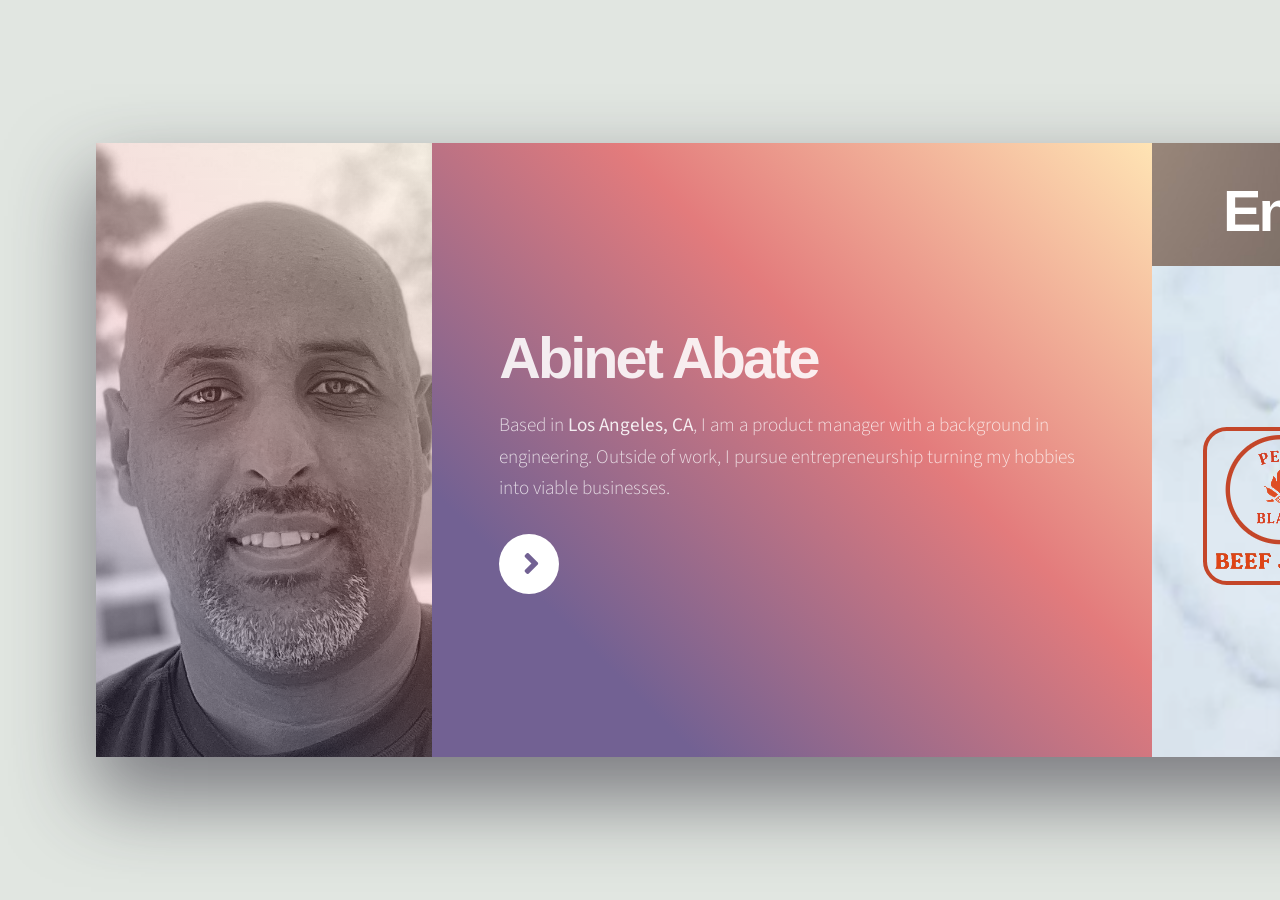
==== src/portfolio/index.html @ 800912d4 "Portfolio Version Created Added new version of website for portfolio" ====
<!DOCTYPE HTML>
<!--
	Ethereal by HTML5 UP
	html5up.net | @ajlkn
	Free for personal and commercial use under the CCA 3.0 license (html5up.net/license)
-->
<html>
	<head>
		<title>The Jolie Company</title>
		<meta charset="utf-8" />
		<meta name="viewport" content="width=device-width, initial-scale=1, user-scalable=no" />
		<link rel="stylesheet" href="assets/css/main.css" />
		<noscript><link rel="stylesheet" href="assets/css/noscript.css" /></noscript>
		<style>
            /* simple image modal */
            .image-modal { display: none; position: fixed; inset: 0; z-index: 1000; align-items: center; justify-content: center; }
            .image-modal.open { display: flex; }
            .image-modal__overlay { position: absolute; inset: 0; background: rgba(0,0,0,0.7); }
            .image-modal__content { position: relative; max-width: 90%; max-height: 90%; background: #fff; padding: 16px; border-radius: 6px; z-index: 1001; overflow: auto; }
            .image-modal__img { max-width: 100%; height: auto; display: block; margin-top: 8px; }
            .image-modal__close { position: absolute; top: 8px; right: 8px; background: none; border: none; font-size: 28px; line-height: 1; cursor: pointer; }
            .image-modal__title { margin: 0; font-size: 1rem; }
        </style>
	</head>
	<body class="is-preload">

		<!-- Page Wrapper -->
			<div id="page-wrapper">

				<!-- Wrapper -->
					<div id="wrapper">
						<section class="panel banner right">
								<div class="content color0 span-3-75">
									<h1 class="abinetmajor">Abinet Abate</h1>
									<h4 class="major"><span class="atyped" data-typed-items="PRODUCT MANAGER, ENGINEER, ENTREPRENEUER"></span>
										<span class="typed-cursor typed-cursor--blink" aria-hidden="true"></span>
										<span class="typed-cursor typed-cursor--blink" aria-hidden="true"></span>
									</h3>

									<p>Based in <strong>Los Angeles, CA</strong>, I am a product manager with a background in engineering. Outside of work, I pursue entrepreneurship turning my hobbies into viable businesses.</p>
									<ul class="actions">
										<li><a href="#first" class="button primary color1 circle icon solid fa-angle-right">Next</a></li>
									</ul>
								</div>
								<div class="image filtered span-1-75" data-position="25% 25%">
									<img src="images/abinetabatephoto.jpg" alt="" />
								</div>
							</section>
						<!-- Intro -->
							<section class="panel">
								<div class="gallery">
									<div class="group span-3">
										<div style="display: flex; flex-direction: column; justify-content: flex-end; height: 20%; width: 99.99999%; text-align: center; padding-bottom: 5px; background-image: url('images/gallery/thumbs/09.jpg')">
												<h1 style="color: white;">Entrepreneurship</h1>
										</div>
										<div style="height: 80%; width: 45%; display: flex; flex-direction: column; justify-content: center; text-align: center; background-image: url('images/gallery/thumbs/veggiebackground2.png')">
											<a href="#first" style="border-bottom: 0px;"><img style="border: 4px solid #C44629; border-radius: 15%;" src="images/intrologo.png"  alt="" /></a>
										</div>
										<div style="height: 80%;  width: 55%; display: flex; flex-direction: column; justify-content: center;">
											<div style="height: 50%; width: 100%; display: flex; flex-direction: column; justify-content: center; text-align: center; background-image: url('images/gallery/thumbs/veggiebackground1.png')">
												<a href="#second" style="border-bottom: 0px;"><img style="border: 4px solid white; border-radius: 15%;" src="images/introveggielogoc.png" alt="" /></a>
											</div>
										</div>
										<!-- <a href="images/gallery/fulls/02.jpg" class="image filtered span-1" data-position="center"><img src="images/gallery/thumbs/02.jpg" alt="" /></a>
										<a href="images/gallery/fulls/03.jpg" class="image filtered span-1" data-position="bottom"><img src="images/gallery/thumbs/03.jpg" alt="" /></a>
										<a href="images/gallery/fulls/03.jpg" class="image filtered span-1" data-position="bottom"><img src="images/gallery/thumbs/03.jpg" alt="" /></a> -->
									</div>
								</div>
							</section>
						<!-- Jerky -->
							<section class="panel banner left" id="first">
								<div class="content color5 span-3-75">
                                    <div style="all: unset; display: flex; justify-content: center"><img src="images/halfinchlogo.png"></div>
                                    <div style="all: unset; display: flex; justify-content: center;"><h1 class="abinetmajor" style="color: #C44629;">BEEF JERKY</h1></div>
									<div style="all: unset; display: flex; justify-content: center;">
										<h2 class="abinetmajor" style="color: #C44629;"><span class="atyped" data-typed-items="13 GRAMS PROTEIN, 0 GRAMS SUGAR, 80 CALORIES"></span>
											<span class="typed-cursor typed-cursor--blink" aria-hidden="true"></span>
											<span class="typed-cursor typed-cursor--blink" aria-hidden="true"></span>
										</h2>
									</div>
                                    <p><span style="font-weight: 1000; text-decoration: underline;">PERI BLAZE BEEF JERKY</span><span style="font-weight: 600;"> brings the intense heat of the fiery African Bird's Eye chilli (a.k.a peri peri) and balances it out with bold aromatic spices. The result is a flavorful bite that awakens your senses andkeeps you wanting more.</span></p>
									<ul class="actions">
										<li><a href="#second" class="button primary color1 circle icon solid fa-angle-right">Next</a></li>
									</ul>
								</div>
								<div class="image span-2-75" data-position="0% 0%">
									<img src="images/jerkyphoto.jpg" alt="" />
								</div>
							</section>
						<!-- Veggie Combo -->
                            <section class="panel banner left" id="second" style="background-color: #E6907C; background-size: 128px 128px auto;"> 
								<div class="content span-3-75">
									<div style="all: unset; display: flex; justify-content: center"><img src="images/introveggielogoc.png" alt="" /></div>
									<div style="all: unset; display: flex; justify-content: center; margin: 10px 0px 10px 0px; height: 5%"></div>
                                    <p style="color: #E8D30C;"><span style="font-weight: 1000; text-decoration: underline;">MIGHTY GRAIN ETHIOPIAN VEGGIE COMBO</span><span style="font-weight: 600;"> has traditional Ethiopian teff bread (injera) and 3 healthy vegetable dishes that tickle and delight your taste buds while satisfying your hunger. You can eat this dish the traditional way, with your hands tearing a piece of the bread to scoop up the veggies or you can use a utensil.</span></p>
									<ul class="actions">
										<li><a href="#third" class="button primary color1 circle icon solid fa-angle-right">Next</a></li>
									</ul>
								</div>       
                                <div class="image span-4-75" data-position="0% 0%">
									<img src="images/veggiecombo.jpg" alt="" />
								</div>
                            </section>

						<!-- About Us -->
							<section class="panel spotlight large left" id="third">
								<div class="content span-3-75">
									<div style="display: flex; flex-direction: column; justify-content: flex-start; height: 100%; width: 99.99999%; text-align: left;">
										<h2 class="abinetmajor">Operations</h2>
										<p>I rent kitchen time at commercial kitchens in the LA area and produce in small batches. Several years a go I did a short run at the Crenshaw Farmers Market. Then things got busy and I had to scale. Now I sell on a pre-order basis or for special events.</p>
										<p>I'm gearing up to make a big push and bring these products to a broader audience.</p>
										<p>I'm also working on my next product. It's Honey Wine. Super exciting</p>
									</div>
								</div>
								<img src="images/openingday1e.jpg" text" style="padding: 40px 80px 40px 20px;"alt="" />
								<div class="image filtered tinted" data-position="top right">
									<img src="images/pic03.jpg" alt="" />
								</div>
							</section>

						<!-- Panel -->
							<section class="panel">
								<div class="intro color4 span-3-75">
									<h2 class="major">Product Management</h2>
									<p>Most recently I was @ Microsoft on Azure Monitor AppInsights integrating monitoring for Azure Services to contributing approx 12% to annual growth.
									<ul>
										<li><a href="https://techcommunity.microsoft.com/blog/azureobservabilityblog/azure-monitor-application-insights-auto-instrumentation-for-java-and-node-micros/4403537"><em>Azure Monitor Integration for AKS</em></a>
										<li>Dig Deeper: <a href="https://learn.microsoft.com/en-us/azure/azure-monitor/app/kubernetes-codeless"><em>MS Learn</em></a>
										<li><a href="https://azure.microsoft.com/en-ca/updates?id=ga-application-insights-distributed-tracing-support-for-java-function-apps">Azure Monitor Integration for Java Functions</a></li>
									</ul>
									<p>Prior to Microsoft, I held PM roles in the Healthcare industry at Bio-Rad Labs and Conifer Health Solutions. </p>
									<ul>
										<li><a href="#" class="open-modal" data-src="images/dataautomation.png" data-title="What is Edge Data Automation">What is Edge Data Automation</a>
										<li><a href="#" class="open-modal" data-src="images/dataautomation2.png" data-title="Edge Connectivity: Product Highlights">Edge Connectivity: Product Highlights</a>
									</ul>
									<p>At Cisco, I developed product strategy for a security software. <a href="https://docs.google.com/presentation/d/1MnqIbryYK3IebOZIYBrB17PZgSL4Bnxq/edit?usp=drive_link&ouid=102791911916296514105&rtpof=true&sd=true"><em>Learn more</em></a>
								</div>
							</section>
							<section class="panel">
								<div class="intro color2 span-3-75">
									<h2 class="major">Engineering</h2>
									<p> Coding is one of my hobbies. I am not super at it, but I am getting better everyday. Recently, I have started digging into AI and LLMs.</p> 
									<p> My latest build is a service designed for Plaid developers, aimed at improving how spending activities are categorized.
										Developers can integrate it into their applications to unlock smarter, more personalized categorization. 
										The system combines an OpenAI LLM, Azure Language Service for text classification, and a proprietary database to 
										analyze and label spending events. Users can submit their own categorization patterns, which the AI then learns from. 
										Future transactions are tagged according to the Users' unique logic.</p>
									</p>
									<ul>
										<li><a href="https://github.com/abinetabate1/FinanceApp2" target="_blank">Github</a></li>
									</ul>
								</div>
							</section>

						<!-- Copyright -->
							<div class="copyright">&copy; Abichu. Design: <a href="https://html5up.net">HTML5 UP</a>.</div>

					</div>

			</div>
			<!-- Modal (image viewer) -->
        <div id="imageModal" class="image-modal" aria-hidden="true" role="dialog" aria-modal="true">
            <div class="image-modal__overlay" tabindex="-1"></div>
            <div class="image-modal__content" role="document">
                <button class="image-modal__close" aria-label="Close">&times;</button>
                <h3 class="image-modal__title"></h3>
                <img class="image-modal__img" src="" alt="">
            </div>
        </div>

        <script>
            (function(){
                const modal = document.getElementById('imageModal');
                const imgEl = modal.querySelector('.image-modal__img');
                const titleEl = modal.querySelector('.image-modal__title');
                const closeBtn = modal.querySelector('.image-modal__close');

                function open(src, title){
                    imgEl.src = src;
                    imgEl.alt = title || '';
                    titleEl.textContent = title || '';
                    modal.classList.add('open');
                    modal.setAttribute('aria-hidden','false');
                    document.body.style.overflow = 'hidden';
                }
                function close(){
                    modal.classList.remove('open');
                    modal.setAttribute('aria-hidden','true');
                    imgEl.src = '';
                    document.body.style.overflow = '';
                }

                document.addEventListener('click', function(e){
                    const trigger = e.target.closest('.open-modal');
                    if(trigger){
                        e.preventDefault();
                        open(trigger.getAttribute('data-src'), trigger.getAttribute('data-title'));
                        return;
                    }
                    if(e.target.matches('.image-modal__overlay') || e.target.closest('.image-modal__close')){
                        close();
                    }
                });

                document.addEventListener('keydown', function(e){
                    if(e.key === 'Escape') close();
                });
            })();
        </script>

		<!-- Scripts -->
			<script src="https://unpkg.com/typed.js@2.1.0/dist/typed.umd.js"></script>
		 	<script src="assets/js/main2.js"></script>
			<script src="assets/js/jquery.min.js"></script>
			<script src="assets/js/browser.min.js"></script>
			<script src="assets/js/breakpoints.min.js"></script>
			<script src="assets/js/main.js"></script>

	</body>
</html>
---- src/portfolio/assets/css/main.css ----
@import url(fontawesome-all.min.css);
@import url("https://fonts.googleapis.com/css?family=Source+Sans+Pro:300,400,300i,400i");

/*
	Ethereal by HTML5 UP
	html5up.net | @ajlkn
	Free for personal and commercial use under the CCA 3.0 license (html5up.net/license)
*/



html, body, div, span, applet, object,
iframe, h1, h2, h3, h4, h5, h6, p, blockquote,
pre, a, abbr, acronym, address, big, cite,
code, del, dfn, em, img, ins, kbd, q, s, samp,
small, strike, strong, sub, sup, tt, var, b,
u, i, center, dl, dt, dd, ol, ul, li, fieldset,
form, label, legend, table, caption, tbody,
tfoot, thead, tr, th, td, article, aside,
canvas, details, embed, figure, figcaption,
footer, header, hgroup, menu, nav, output, ruby,
section, summary, time, mark, audio, video {
	margin: 0;
	padding: 0;
	border: 0;
	font-size: 100%;
	font: inherit;
	vertical-align: baseline;}

article, aside, details, figcaption, figure,
footer, header, hgroup, menu, nav, section {
	display: block;}

body {
	line-height: 1;
}

ol, ul {
	list-style: none;
}

blockquote, q {
	quotes: none;
}

	blockquote:before, blockquote:after, q:before, q:after {
		content: '';
		content: none;
	}

table {
	border-collapse: collapse;
	border-spacing: 0;
}

body {
	-webkit-text-size-adjust: none;
}

mark {
	background-color: transparent;
	color: inherit;
}

input::-moz-focus-inner {
	border: 0;
	padding: 0;
}

input, select, textarea {
	-moz-appearance: none;
	-webkit-appearance: none;
	-ms-appearance: none;
	appearance: none;
}

/* Abinet Additions */
	.profile-img img {
		margin: 15px auto;
		display: block;
		width: 120px;
		border: 8px solid color-mix(in srgb, var(--default-color), transparent 85%); 
	}
	.resume-title {
		color: #050d18;
		font-size: 26px;
		font-weight: 700;
		margin-top: 20px;
		margin-bottom: 20px;
	}
	.resume-item {
		padding: 0 20px 0px 20px;
		margin-top: -2px;
		border-left: 2px solid #149ddd;
		position: relative;
		padding-bottom: 0;
	}
	.resume-item::before {
		content: "";
		position: absolute;
		width: 16px;
		height: 16px;
		border-radius: 50px;
		left: -9px;
		top: 0;
		background-color: white;
		border: 2px solid #149ddd;
	}
	.resume-item h4 {
		line-height: 18px;
		font-size: 18px;
		font-weight: 600;
		text-transform: uppercase;
		color: color-mix(in srgb, white, transparent 20%);
		margin-bottom: 10px;
	}
	.resume-item h5 {
		line-height: 18px;
		font-size: 18px;
		font-weight: 600;
		color: color-mix(in srgb, white, transparent 0%);
		margin-bottom: 10px;
	}
	.resume-item h6 {
		line-height: 18px;
		font-size: 14px;
		font-weight: 600;
		color: color-mix(in srgb, white, transparent 0%);
		text-transform: uppercase;
		margin-bottom: 10px;
	}
	.resume-item p {
		margin: 0 0 0 0;
	}
	.resume-item2 p {
		margin: 0 0 0 0;
	}
	.resume-item ul {
  		padding-left: 20px;
		margin-bottom: 0px;
	}
	.resume-item2 ul {
  		padding-left: 20px;
		margin-bottom: 0px;
	}
	.resume-item2 {
		padding: 0 20px 20px 20px;
		margin-top: -2px;
		border-left: 2px solid #149ddd;
		position: relative;
		padding-bottom: 0;
	}
	

/* Page */

	@-moz-keyframes load-spinner {
		0% {
			-moz-transform: rotate(0deg);
			-webkit-transform: rotate(0deg);
			-ms-transform: rotate(0deg);
			transform: rotate(0deg);
		}

		100% {
			-moz-transform: rotate(360deg);
			-webkit-transform: rotate(360deg);
			-ms-transform: rotate(360deg);
			transform: rotate(360deg);
		}
	}

	@-webkit-keyframes load-spinner {
		0% {
			-moz-transform: rotate(0deg);
			-webkit-transform: rotate(0deg);
			-ms-transform: rotate(0deg);
			transform: rotate(0deg);
		}

		100% {
			-moz-transform: rotate(360deg);
			-webkit-transform: rotate(360deg);
			-ms-transform: rotate(360deg);
			transform: rotate(360deg);
		}
	}

	@-ms-keyframes load-spinner {
		0% {
			-moz-transform: rotate(0deg);
			-webkit-transform: rotate(0deg);
			-ms-transform: rotate(0deg);
			transform: rotate(0deg);
		}

		100% {
			-moz-transform: rotate(360deg);
			-webkit-transform: rotate(360deg);
			-ms-transform: rotate(360deg);
			transform: rotate(360deg);
		}
	}

	@keyframes load-spinner {
		0% {
			-moz-transform: rotate(0deg);
			-webkit-transform: rotate(0deg);
			-ms-transform: rotate(0deg);
			transform: rotate(0deg);
		}

		100% {
			-moz-transform: rotate(360deg);
			-webkit-transform: rotate(360deg);
			-ms-transform: rotate(360deg);
			transform: rotate(360deg);
		}
	}

	@-ms-viewport {
		width: device-width;
	}

	html {
		width: 100%;
		height: 100%;
	}

	html {
		box-sizing: border-box;
	}

	*, *:before, *:after {
		box-sizing: inherit;
	}

	body {
		display: -moz-flex;
		display: -webkit-flex;
		display: -ms-flex;
		display: flex;
		-moz-align-items: center;
		-webkit-align-items: center;
		-ms-align-items: center;
		align-items: center;
		-moz-justify-content: -moz-flex-start;
		-webkit-justify-content: -webkit-flex-start;
		-ms-justify-content: -ms-flex-start;
		justify-content: flex-start;
		-ms-overflow-style: scrollbar;
		width: 100%;
		height: 100%;
		min-height: 30rem;
		overflow: hidden;
	}

		body:before {
			-moz-animation: load-spinner 1s infinite linear;
			-webkit-animation: load-spinner 1s infinite linear;
			-ms-animation: load-spinner 1s infinite linear;
			animation: load-spinner 1s infinite linear;
			-moz-transition: opacity 0.25s ease;
			-webkit-transition: opacity 0.25s ease;
			-ms-transition: opacity 0.25s ease;
			transition: opacity 0.25s ease;
			-moz-transition-delay: 0s;
			-webkit-transition-delay: 0s;
			-ms-transition-delay: 0s;
			transition-delay: 0s;
			pointer-events: none;
			content: '';
			display: block;
			position: absolute;
			top: 50%;
			left: 50%;
			width: 4rem;
			height: 4rem;
			margin: -2rem 0 0 -2rem;
			background-image: url("data:image/svg+xml;charset=utf8,%3Csvg xmlns='http://www.w3.org/2000/svg' xmlns:xlink='http://www.w3.org/1999/xlink' width='96px' height='96px' viewBox='0 0 96 96' zoomAndPan='disable'%3E%3Cstyle%3Ecircle %7Bfill: transparent%3B stroke: %232e2b37%3B stroke-width: 1.5px%3B %7D%3C/style%3E%3Cdefs%3E%3CclipPath id='corner'%3E%3Cpolygon points='0,0 48,0 48,48 96,48 96,96 0,96' /%3E%3C/clipPath%3E%3C/defs%3E%3Cg clip-path='url(%23corner)'%3E%3Ccircle cx='48' cy='48' r='32'/%3E%3C/g%3E%3C/svg%3E");
			background-position: center;
			background-repeat: no-repeat;
			background-size: 4rem;
			opacity: 0;
		}

		body:after {
			pointer-events: none;
			content: '';
			display: block;
			position: fixed;
			top: 0;
			left: 0;
			width: 100%;
			height: 100%;
			z-index: -1;
			background-attachment: fixed;
			background-color: #e1e6e1;
			background-image: url("../../images/overlay.png"), url("../../images/bg.jpg");
			background-repeat: repeat, repeat-x;
			background-size: 128px 128px, cover;
		}

		body.is-preload *, body.is-preload *:before, body.is-preload *:after {
			-moz-animation: none !important;
			-webkit-animation: none !important;
			-ms-animation: none !important;
			animation: none !important;
			-moz-transition: none !important;
			-webkit-transition: none !important;
			-ms-transition: none !important;
			transition: none !important;
		}

		body.is-preload:before {
			-moz-transition: opacity 1s ease;
			-webkit-transition: opacity 1s ease;
			-ms-transition: opacity 1s ease;
			transition: opacity 1s ease;
			-moz-transition-delay: 0.75s;
			-webkit-transition-delay: 0.75s;
			-ms-transition-delay: 0.75s;
			transition-delay: 0.75s;
			opacity: 0.25;
		}

	@media screen and (max-width: 736px) {

		html {
			height: auto;
		}

		body {
			height: auto;
			overflow-x: hidden;
			overflow-y: auto;
		}

	}

	@media screen and (max-width: 480px) {

		html, body {
			min-width: 320px;
		}

	}

/* Typography */

	html {
		font-size: 18pt;
		font-size: 1vmax;
	}

		@media screen and (max-width: 1680px) {

			html {
				font-size: 12pt;
				font-size: 1.1vmax;
			}

		}

		@media screen and (max-width: 1280px) {

			html {
				font-size: 11pt;
				font-size: 1.5vmax;
			}

		}

	body, input, select, textarea {
		color: rgba(255, 255, 255, 0.75);
		font-family: "Source Sans Pro", Helvetica, sans-serif;
		font-size: 1rem;
		font-weight: 300;
		line-height: 1.65;
	}

	a {
		-moz-transition: color 0.2s ease-in-out, border-bottom-color 0.2s ease-in-out;
		-webkit-transition: color 0.2s ease-in-out, border-bottom-color 0.2s ease-in-out;
		-ms-transition: color 0.2s ease-in-out, border-bottom-color 0.2s ease-in-out;
		transition: color 0.2s ease-in-out, border-bottom-color 0.2s ease-in-out;
		color: inherit;
		border-bottom: dotted 1px;
		text-decoration: none;
	}

		a:hover {
			border-bottom-color: transparent;
			color: #ffe4b4;
		}

	strong, b {
		color: rgba(255, 255, 255, 0.875);
		font-weight: 400;
	}

	em, i {
		font-style: italic;
	}

	p {
		margin: 0 0 1.5rem 0;
	}

		body.is-ie p {
			width: 100%;
		}

	h1, h2, h3, h4, h5, h6 {
		color: rgba(255, 255, 255, 0.875);
		font-family: Arial, Helvetica, sans-serif;
		font-weight: 700;
		line-height: 1.3;
		margin: 0 0 0.75rem 0;
		letter-spacing: -0.05em;
	}

		h1 a, h2 a, h3 a, h4 a, h5 a, h6 a {
			color: inherit;
			text-decoration: none;
		}

	h1.major, h2.major, h3.major {
		position: relative;
	}

		h1.major:after, h2.major:after, h3.major:after {
			content: '';
			position: absolute;
			left: 0;
			width: 3.5rem;
			height: 0.1rem;
			background-color: rgba(255, 255, 255, 0.25);
		}

	h1 {
		font-size: 3rem;
		line-height: 1.2;
	}

		h1.major {
			margin: 0 0 2.625rem 0;
		}

			h1.major:after {
				bottom: -1.325rem;
			}
		
		h1.abinetmajor {
			margin: 0 0 .1rem 0;
		}



	h2 {
		font-size: 1.75rem;
		line-height: 1.2;
	}

		h2.major {
			margin: 0 0 1.9875rem 0;
		}

			h2.major:after {
				bottom: -1.2rem;
			}

	h3 {
		font-size: 1.325rem;
	}

		h3.major {
			margin: 0 0 1.875rem 0;
		}

			h3.major:after {
				bottom: -0.75rem;
			}

	h4 {
		font-size: 1rem;
	}

	h5 {
		font-size: 0.9rem;
	}

	h6 {
		font-size: 0.7rem;
	}

	sub {
		font-size: 0.8rem;
		position: relative;
		top: 0.5rem;
	}

	sup {
		font-size: 0.8rem;
		position: relative;
		top: -0.5rem;
	}

	blockquote {
		border-left: solid 0.25rem rgba(255, 255, 255, 0.25);
		font-style: italic;
		margin: 0 0 1.5rem 0;
		padding: 0.375rem 0 0.375rem 1.5rem;
	}

	code {
		background: rgba(255, 255, 255, 0.075);
		border-radius: 0.25rem;
		font-family: "Courier New", monospace;
		font-size: 0.8rem;
		margin: 0 0.25rem;
		padding: 0.25rem 0.65rem;
	}

	pre {
		-webkit-overflow-scrolling: touch;
		font-family: "Courier New", monospace;
		font-size: 0.8rem;
		margin: 0 0 1.5rem 0;
		white-space: pre-wrap;
	}

		pre code {
			display: block;
			line-height: 1.625;
			padding: 1rem 1.5rem;
			overflow-x: auto;
			margin: 0;
		}

	hr {
		border: 0;
		border-bottom: solid 2px rgba(255, 255, 255, 0.25);
		margin: 1.875rem 0;
	}

	.align-left {
		text-align: left;
	}

	.align-center {
		text-align: center;
	}

	.align-right {
		text-align: right;
	}

	@media screen and (max-width: 736px) {

		html {
			font-size: 12pt;
		}

		h1 {
			font-size: 2.25rem;
			line-height: 1.2;
		}

			h1.major {
				margin: 0 0 2.625rem 0;
			}

				h1.major:after {
					bottom: -1.325rem;
				}

		h2 {
			font-size: 1.5rem;
			line-height: 1.2;
		}

			h2.major {
				margin: 0 0 1.9875rem 0;
			}

				h2.major:after {
					bottom: -1.2rem;
				}

		h3 {
			font-size: 1rem;
		}

			h3.major {
				margin: 0 0 1.875rem 0;
			}

				h3.major:after {
					bottom: -0.75rem;
				}

		h4 {
			font-size: 1rem;
		}

		h5 {
			font-size: 0.9rem;
		}

		h6 {
			font-size: 0.7rem;
		}

		h1 br, h2 br, h3 br, h4 br, h5 br, h6 br {
			display: none;
		}

	}

	@media screen and (max-width: 360px) {

		html {
			font-size: 11pt;
		}

	}

/* Form */

	form {
		margin: 0 0 1.5rem 0;
	}

		form > :last-child {
			margin-bottom: 0;
		}

		form > .fields {
			display: -moz-flex;
			display: -webkit-flex;
			display: -ms-flex;
			display: flex;
			-moz-flex-wrap: wrap;
			-webkit-flex-wrap: wrap;
			-ms-flex-wrap: wrap;
			flex-wrap: wrap;
			width: calc(100% + 3rem);
			margin: -1.5rem 0 1.5rem -1.5rem;
		}

			form > .fields > .field {
				-moz-flex-grow: 0;
				-webkit-flex-grow: 0;
				-ms-flex-grow: 0;
				flex-grow: 0;
				-moz-flex-shrink: 0;
				-webkit-flex-shrink: 0;
				-ms-flex-shrink: 0;
				flex-shrink: 0;
				padding: 1.5rem 0 0 1.5rem;
				width: calc(100% - 1.5rem);
			}

				form > .fields > .field.half {
					width: calc(50% - 0.75rem);
				}

				form > .fields > .field.third {
					width: calc(100%/3 - 0.5rem);
				}

				form > .fields > .field.quarter {
					width: calc(25% - 0.375rem);
				}

		@media screen and (max-width: 736px) {

			form > .fields {
				width: calc(100% + 2.25rem);
				margin: -1.125rem 0 1.5rem -1.125rem;
			}

				form > .fields > .field {
					padding: 1.125rem 0 0 1.125rem;
					width: calc(100% - 1.125rem);
				}

					form > .fields > .field.half {
						width: calc(100% - 1.125rem);
					}

					form > .fields > .field.third {
						width: calc(100% - 1.125rem);
					}

					form > .fields > .field.quarter {
						width: calc(100% - 1.125rem);
					}

		}

	label {
		color: rgba(255, 255, 255, 0.875);
		display: block;
		font-family: Arial, Helvetica, sans-serif;
		font-size: 0.8rem;
		font-weight: 700;
		margin: 0 0 0.4875rem 0;
	}

	input[type="text"],
	input[type="password"],
	input[type="email"],
	input[type="tel"],
	select,
	textarea {
		-moz-appearance: none;
		-webkit-appearance: none;
		-ms-appearance: none;
		appearance: none;
		background: transparent;
		border: solid 2px rgba(255, 255, 255, 0.25);
		border-radius: 0.25rem;
		color: inherit;
		display: block;
		outline: 0;
		padding: 0 0.75rem;
		text-decoration: none;
		width: 100%;
	}

		input[type="text"]:invalid,
		input[type="password"]:invalid,
		input[type="email"]:invalid,
		input[type="tel"]:invalid,
		select:invalid,
		textarea:invalid {
			box-shadow: none;
		}

		input[type="text"]:focus,
		input[type="password"]:focus,
		input[type="email"]:focus,
		input[type="tel"]:focus,
		select:focus,
		textarea:focus {
			border-color: #ffe4b4;
		}

	option {
		background-color: rgba(255, 255, 255, 0.875);
		color: #2e2b37;
	}

	select {
		background-image: url("data:image/svg+xml;charset=utf8,%3Csvg xmlns='http://www.w3.org/2000/svg' width='40' height='40' preserveAspectRatio='none' viewBox='0 0 40 40'%3E%3Cpath d='M9.4,12.3l10.4,10.4l10.4-10.4c0.2-0.2,0.5-0.4,0.9-0.4c0.3,0,0.6,0.1,0.9,0.4l3.3,3.3c0.2,0.2,0.4,0.5,0.4,0.9 c0,0.4-0.1,0.6-0.4,0.9L20.7,31.9c-0.2,0.2-0.5,0.4-0.9,0.4c-0.3,0-0.6-0.1-0.9-0.4L4.3,17.3c-0.2-0.2-0.4-0.5-0.4-0.9 c0-0.4,0.1-0.6,0.4-0.9l3.3-3.3c0.2-0.2,0.5-0.4,0.9-0.4S9.1,12.1,9.4,12.3z' fill='rgba(255, 255, 255, 0.25)' /%3E%3C/svg%3E");
		background-size: 1.25rem;
		background-repeat: no-repeat;
		background-position: calc(100% - 1rem) center;
		height: 2.5rem;
		padding-right: 2.5rem;
		text-overflow: ellipsis;
	}

		select option {
			color: rgba(255, 255, 255, 0.875);
			background: #2e2b37;
		}

		select:focus::-ms-value {
			background-color: transparent;
		}

		select::-ms-expand {
			display: none;
		}

	input[type="text"],
	input[type="password"],
	input[type="email"],
	select {
		height: 2.5rem;
	}

	textarea {
		padding: 0.75rem 1rem;
	}

	input[type="checkbox"],
	input[type="radio"] {
		-moz-appearance: none;
		-webkit-appearance: none;
		-ms-appearance: none;
		appearance: none;
		display: block;
		float: left;
		margin-right: -2rem;
		opacity: 0;
		width: 1rem;
		z-index: -1;
	}

		input[type="checkbox"] + label,
		input[type="radio"] + label {
			text-decoration: none;
			position: relative;
			color: rgba(255, 255, 255, 0.75);
			cursor: pointer;
			display: inline-block;
			font-size: 1rem;
			font-weight: 300;
			margin-bottom: 0;
			padding-left: 2.5rem;
			padding-right: 1rem;
		}

			input[type="checkbox"] + label:before,
			input[type="radio"] + label:before {
				-moz-osx-font-smoothing: grayscale;
				-webkit-font-smoothing: antialiased;
				display: inline-block;
				font-style: normal;
				font-variant: normal;
				text-rendering: auto;
				line-height: 1;
				text-transform: none !important;
				font-family: 'Font Awesome 5 Free';
				font-weight: 900;
			}

			input[type="checkbox"] + label:before,
			input[type="radio"] + label:before {
				content: '';
				display: inline-block;
				font-size: 0.8rem;
				position: absolute;
				top: 0;
				left: 0;
				width: 1.6875rem;
				height: 1.6875rem;
				line-height: 1.6875rem;
				background: rgba(255, 255, 255, 0.075);
				border: solid 1px rgba(255, 255, 255, 0.25);
				border-radius: 0.25rem;
				color: #2e2b37;
				text-align: center;
			}

				body.is-ie input[type="checkbox"] + label:before, body.is-ie
				input[type="radio"] + label:before {
					line-height: 1.5;
				}

		input[type="checkbox"]:checked + label:before,
		input[type="radio"]:checked + label:before {
			content: '\f00c';
			background: rgba(255, 255, 255, 0.875);
			border-color: rgba(255, 255, 255, 0.875);
		}

		input[type="checkbox"]:focus + label:before,
		input[type="radio"]:focus + label:before {
			border-color: #ffe4b4;
			box-shadow: 0 0 0 1px #ffe4b4;
		}

		input[type="checkbox"]:focus:checked + label:before,
		input[type="radio"]:focus:checked + label:before {
			background: #ffe4b4;
		}

		input[type="checkbox"].color1 + label:before,
		input[type="radio"].color1 + label:before {
			color: #726193;
		}

		input[type="checkbox"].color2 + label:before,
		input[type="radio"].color2 + label:before {
			color: #e37b7c;
		}

		input[type="checkbox"].color3 + label:before,
		input[type="radio"].color3 + label:before {
			color: #ffe4b4;
		}

		input[type="checkbox"].color4 + label:before,
		input[type="radio"].color4 + label:before {
			color: #353865;
		}

	input[type="checkbox"] + label:before {
		border-radius: 0.25rem;
	}

	input[type="radio"] + label:before {
		border-radius: 100%;
	}

	::-webkit-input-placeholder {
		color: rgba(255, 255, 255, 0.5) !important;
		opacity: 1.0;
	}

	:-moz-placeholder {
		color: rgba(255, 255, 255, 0.5) !important;
		opacity: 1.0;
	}

	::-moz-placeholder {
		color: rgba(255, 255, 255, 0.5) !important;
		opacity: 1.0;
	}

	:-ms-input-placeholder {
		color: rgba(255, 255, 255, 0.5) !important;
		opacity: 1.0;
	}

/* Icon */

	.icon {
		text-decoration: none;
		position: relative;
		border-bottom: none;
	}

		.icon:before {
			-moz-osx-font-smoothing: grayscale;
			-webkit-font-smoothing: antialiased;
			display: inline-block;
			font-style: normal;
			font-variant: normal;
			text-rendering: auto;
			line-height: 1;
			text-transform: none !important;
			font-family: 'Font Awesome 5 Free';
			font-weight: 400;
		}

		.icon > .label {
			display: none;
		}

		.icon:before {
			line-height: inherit;
		}

		.icon.solid:before {
			font-weight: 900;
		}

		.icon.brands:before {
			font-family: 'Font Awesome 5 Brands';
		}

/* Image */

	.image {
		display: inline-block;
		position: relative;
		border: 0;
	}

		.image.filtered:after {
			background-image: url("../../images/overlay.png"), linear-gradient(45deg, rgba(114, 97, 147, 0.25) 25%, rgba(227, 123, 124, 0.25) 50%, rgba(255, 228, 180, 0.25));
			background-size: 128px 128px, auto;
			pointer-events: none;
			content: '';
			position: absolute;
			top: 0;
			left: 0;
			width: 100%;
			height: 100%;
			opacity: 1;
			z-index: 1;
		}

		.image.filtered.tinted:after {
			background-image: url("../../images/overlay.png"), linear-gradient(45deg, rgba(114, 97, 147, 0.25) 25%, rgba(227, 123, 124, 0.25) 50%, rgba(255, 228, 180, 0.25)), linear-gradient(0deg, rgba(0, 0, 0, 0.125), rgba(0, 0, 0, 0.125));
			background-size: 128px 128px, auto, auto;
		}

		.image[data-position] img {
			-moz-object-fit: cover;
			-webkit-object-fit: cover;
			-ms-object-fit: cover;
			object-fit: cover;
			display: block;
			position: absolute;
			top: 0;
			left: 0;
			width: 100%;
			height: 100%;
		}

		.image[data-position="top left"] img {
			-moz-object-position: top left;
			-webkit-object-position: top left;
			-ms-object-position: top left;
			object-position: top left;
		}

		.image[data-position="top"] img {
			-moz-object-position: top;
			-webkit-object-position: top;
			-ms-object-position: top;
			object-position: top;
		}

		.image[data-position="top right"] img {
			-moz-object-position: top right;
			-webkit-object-position: top right;
			-ms-object-position: top right;
			object-position: top right;
		}

		.image[data-position="right"] img {
			-moz-object-position: right;
			-webkit-object-position: right;
			-ms-object-position: right;
			object-position: right;
		}

		.image[data-position="bottom right"] img {
			-moz-object-position: bottom right;
			-webkit-object-position: bottom right;
			-ms-object-position: bottom right;
			object-position: bottom right;
		}

		.image[data-position="bottom"] img {
			-moz-object-position: bottom;
			-webkit-object-position: bottom;
			-ms-object-position: bottom;
			object-position: bottom;
		}

		.image[data-position="bottom left"] img {
			-moz-object-position: bottom left;
			-webkit-object-position: bottom left;
			-ms-object-position: bottom left;
			object-position: bottom left;
		}

		.image[data-position="left"] img {
			-moz-object-position: left;
			-webkit-object-position: left;
			-ms-object-position: left;
			object-position: left;
		}

		.image[data-position="center"] img {
			-moz-object-position: center;
			-webkit-object-position: center;
			-ms-object-position: center;
			object-position: center;
		}

		.image[data-position="25% 25%"] img {
			-moz-object-position: 25% 25%;
			-webkit-object-position: 25% 25%;
			-ms-object-position: 25% 25%;
			object-position: 25% 25%;
		}

		.image[data-position="75% 25%"] img {
			-moz-object-position: 75% 25%;
			-webkit-object-position: 75% 25%;
			-ms-object-position: 75% 25%;
			object-position: 75% 25%;
		}

		.image[data-position="75% 75%"] img {
			-moz-object-position: 75% 75%;
			-webkit-object-position: 75% 75%;
			-ms-object-position: 75% 75%;
			object-position: 75% 75%;
		}

		.image[data-position="25% 75%"] img {
			-moz-object-position: 25% 75%;
			-webkit-object-position: 25% 75%;
			-ms-object-position: 25% 75%;
			object-position: 25% 75%;
		}

		.image img {
			display: block;
		}

		.image.left, .image.right {
			max-width: 40%;
		}

			.image.left img, .image.right img {
				width: 100%;
			}

		.image.left {
			float: left;
			padding: 0 1.5rem 1rem 0;
			top: 0.25rem;
		}

		.image.right {
			float: right;
			padding: 0 0 1rem 1.5rem;
			top: 0.25rem;
		}

		.image.fit {
			display: block;
			margin: 0 0 1.5rem 0;
			width: 100%;
		}

			.image.fit img {
				width: 100%;
			}

		.image.main {
			display: block;
			margin: 0 0 2.25rem 0;
			width: 100%;
		}

		.image.main img {
				width: 100%;
			}


/* List */

	ol {
		list-style: decimal;
		margin: 0 0 1.5rem 0;
		padding-left: 1.25rem;
	}

		ol li {
			padding-left: 0.25rem;
		}

	ul {
		list-style: disc;
		margin: 0 0 1.5rem 0;
		padding-left: 1rem;
	}

		ul li {
			padding-left: 0.5rem;
		}

		ul.alt {
			list-style: none;
			padding-left: 0;
		}

			ul.alt li {
				border-top: solid 1px rgba(255, 255, 255, 0.25);
				padding: 0.5rem 0;
			}

				ul.alt li:first-child {
					border-top: 0;
					padding-top: 0;
				}

	dl {
		margin: 0 0 1.5rem 0;
	}

		dl dt {
			display: block;
			font-weight: 400;
			margin: 0 0 0.75rem 0;
		}

		dl dd {
			margin-left: 1.5rem;
		}

/* Actions */

	ul.actions {
		display: -moz-flex;
		display: -webkit-flex;
		display: -ms-flex;
		display: flex;
		cursor: default;
		list-style: none;
		margin-left: -0.75rem;
		padding-left: 0;
	}

		ul.actions li {
			padding: 0 0 0 0.75rem;
			vertical-align: middle;
		}

		ul.actions.special {
			-moz-justify-content: center;
			-webkit-justify-content: center;
			-ms-justify-content: center;
			justify-content: center;
			width: 100%;
			margin-left: 0;
		}

			ul.actions.special li:first-child {
				padding-left: 0;
			}

		ul.actions.stacked {
			-moz-flex-direction: column;
			-webkit-flex-direction: column;
			-ms-flex-direction: column;
			flex-direction: column;
			margin-left: 0;
		}

			ul.actions.stacked li {
				padding: 0.975rem 0 0 0;
			}

				ul.actions.stacked li:first-child {
					padding-top: 0;
				}

		ul.actions.fit {
			width: calc(100% + 0.75rem);
		}

			ul.actions.fit li {
				-moz-flex-grow: 1;
				-webkit-flex-grow: 1;
				-ms-flex-grow: 1;
				flex-grow: 1;
				-moz-flex-shrink: 1;
				-webkit-flex-shrink: 1;
				-ms-flex-shrink: 1;
				flex-shrink: 1;
				width: 100%;
			}

				ul.actions.fit li > * {
					width: 100%;
				}

			ul.actions.fit.stacked {
				width: 100%;
			}

/* Icons */

	ul.icons {
		cursor: default;
		list-style: none;
		padding-left: 0;
	}

		ul.icons li {
			display: inline-block;
			padding: 0 1rem 0 0;
		}

			ul.icons li:last-child {
				padding-right: 0;
			}

			ul.icons li .icon:before {
				font-size: 1.25em;
			}

/* Grid Icons */

	ul.grid-icons {
		display: -moz-flex;
		display: -webkit-flex;
		display: -ms-flex;
		display: flex;
		-moz-flex-wrap: wrap;
		-webkit-flex-wrap: wrap;
		-ms-flex-wrap: wrap;
		flex-wrap: wrap;
		-moz-justify-content: center;
		-webkit-justify-content: center;
		-ms-justify-content: center;
		justify-content: center;
		list-style: none;
		margin: 0 0 1.5rem 0;
		padding-left: 0;
	}

		ul.grid-icons .icon {
			display: block;
			position: relative;
			width: 100%;
			text-align: center;
		}

			ul.grid-icons .icon:before {
				display: block;
				width: 6rem;
				height: 6rem;
				line-height: 6rem;
				border-radius: 6rem;
				box-shadow: inset 0 0 0 2px rgba(255, 255, 255, 0.25);
				font-size: 2.5rem;
				margin: 0 auto;
				text-align: center;
			}

				body.is-ie ul.grid-icons .icon:before {
					line-height: 2.375;
				}

		ul.grid-icons > li {
			-moz-flex-grow: 0;
			-webkit-flex-grow: 0;
			-ms-flex-grow: 0;
			flex-grow: 0;
			-moz-flex-shrink: 0;
			-webkit-flex-shrink: 0;
			-ms-flex-shrink: 0;
			flex-shrink: 0;
			position: relative;
			margin: 1.5rem 0 0 1.5rem;
			padding-left: 0;
		}

		ul.grid-icons.connected > li:before {
			content: '';
			display: block;
			position: absolute;
			width: 1.5rem;
			height: 2px;
			top: 50%;
			left: -1.5rem;
			background-color: rgba(255, 255, 255, 0.25);
		}

		ul.grid-icons.connected > li:after {
			content: '';
			display: block;
			position: absolute;
			width: 2px;
			height: 1.5rem;
			top: -1.5rem;
			left: 50%;
			background-color: rgba(255, 255, 255, 0.25);
		}

		ul.grid-icons.two {
			width: 14rem;
		}

			ul.grid-icons.two > li:nth-child(-n + 2) {
				margin-top: 0;
			}

				ul.grid-icons.two > li:nth-child(-n + 2):after {
					display: none;
				}

			ul.grid-icons.two > li:nth-child(2n - 1) {
				margin-left: 0;
			}

				ul.grid-icons.two > li:nth-child(2n - 1):before {
					display: none;
				}

		ul.grid-icons.three {
			width: 21.5rem;
		}

			ul.grid-icons.three > li:nth-child(-n + 3) {
				margin-top: 0;
			}

				ul.grid-icons.three > li:nth-child(-n + 3):after {
					display: none;
				}

			ul.grid-icons.three > li:nth-child(3n - 2) {
				margin-left: 0;
			}

				ul.grid-icons.three > li:nth-child(3n - 2):before {
					display: none;
				}

		ul.grid-icons.four {
			width: 29rem;
		}

			ul.grid-icons.four > li:nth-child(-n + 4) {
				margin-top: 0;
			}

				ul.grid-icons.four > li:nth-child(-n + 4):after {
					display: none;
				}

			ul.grid-icons.four > li:nth-child(4n - 3) {
				margin-left: 0;
			}

				ul.grid-icons.four > li:nth-child(4n - 3):before {
					display: none;
				}

		@media screen and (max-width: 736px) {

			ul.grid-icons {
				-moz-justify-content: -moz-flex-start;
				-webkit-justify-content: -webkit-flex-start;
				-ms-justify-content: -ms-flex-start;
				justify-content: flex-start;
				width: 100% !important;
				margin: -1rem 0 1.5rem -1rem;
			}

				ul.grid-icons .icon:before {
					width: 4.5rem;
					height: 4.5rem;
					line-height: 4.5rem;
					font-size: 1.75rem;
				}

				ul.grid-icons > li {
					margin: 1rem 0 0 1rem !important;
				}

					ul.grid-icons > li:before {
						display: none !important;
					}

					ul.grid-icons > li:after {
						display: none !important;
					}

		}

/* Contact Icons */

	ul.contact-icons {
		list-style: none;
		padding-left: 0;
	}

		ul.contact-icons > li {
			margin: 1.25rem 0 0 0;
			padding-left: 0;
		}

			ul.contact-icons > li:before {
				display: inline-block;
				width: 2.25rem;
				height: 2.25rem;
				line-height: 2.25rem;
				border-radius: 2.25rem;
				background-color: white;
				color: #2e2b37;
				cursor: default;
				font-size: 1.125rem;
				margin-right: 1rem;
				text-align: center;
				vertical-align: middle;
			}

				body.is-ie ul.contact-icons > li:before {
					line-height: 2.125;
				}

			ul.contact-icons > li a {
				border-bottom: 0;
			}

		ul.contact-icons.color1 > li:before {
			color: #726193;
		}

		ul.contact-icons.color2 > li:before {
			color: #e37b7c;
		}

		ul.contact-icons.color3 > li:before {
			color: #ffe4b4;
		}

		ul.contact-icons.color4 > li:before {
			color: #353865;
		}

/* Table */

	.table-wrapper {
		-webkit-overflow-scrolling: touch;
		overflow-x: auto;
	}

	table {
		margin: 0 0 1.5rem 0;
		width: 100%;
	}

		table tbody tr {
			border: solid 1px rgba(255, 255, 255, 0.25);
			border-left: 0;
			border-right: 0;
		}

			table tbody tr:nth-child(2n + 1) {
				background-color: rgba(255, 255, 255, 0.075);
			}

		table td {
			padding: 0.75rem 0.75rem;
		}

		table th {
			color: rgba(255, 255, 255, 0.875);
			font-size: 0.9rem;
			font-weight: 400;
			padding: 0 0.75rem 0.75rem 0.75rem;
			text-align: left;
		}

		table thead {
			border-bottom: solid 2px rgba(255, 255, 255, 0.25);
		}

		table tfoot {
			border-top: solid 2px rgba(255, 255, 255, 0.25);
		}

		table.alt {
			border-collapse: separate;
		}

			table.alt tbody tr td {
				border: solid 1px rgba(255, 255, 255, 0.25);
				border-left-width: 0;
				border-top-width: 0;
			}

				table.alt tbody tr td:first-child {
					border-left-width: 1px;
				}

			table.alt tbody tr:first-child td {
				border-top-width: 1px;
			}

			table.alt thead {
				border-bottom: 0;
			}

			table.alt tfoot {
				border-top: 0;
			}

/* Button */

	input[type="submit"],
	input[type="reset"],
	input[type="button"],
	button,
	.button {
		-moz-appearance: none;
		-webkit-appearance: none;
		-ms-appearance: none;
		appearance: none;
		-moz-transition: background-color 0.2s ease-in-out, box-shadow 0.2s ease-in-out, color 0.2s ease-in-out;
		-webkit-transition: background-color 0.2s ease-in-out, box-shadow 0.2s ease-in-out, color 0.2s ease-in-out;
		-ms-transition: background-color 0.2s ease-in-out, box-shadow 0.2s ease-in-out, color 0.2s ease-in-out;
		transition: background-color 0.2s ease-in-out, box-shadow 0.2s ease-in-out, color 0.2s ease-in-out;
		background-color: transparent;
		border: 0;
		border-radius: 0.25rem;
		box-shadow: inset 0 0 0 2px rgba(255, 255, 255, 0.25);
		color: rgba(255, 255, 255, 0.875) !important;
		cursor: pointer;
		display: inline-block;
		font-family: Arial, Helvetica, sans-serif;
		font-size: 0.6rem;
		font-weight: 700;
		height: 2.75rem;
		letter-spacing: 0.15rem;
		line-height: 2.75rem;
		padding: 0 1.5rem 0 1.65rem;
		text-align: center;
		text-decoration: none;
		text-transform: uppercase;
		white-space: nowrap;
	}

		input[type="submit"]:hover,
		input[type="reset"]:hover,
		input[type="button"]:hover,
		button:hover,
		.button:hover {
			box-shadow: inset 0 0 0 2px #ffe4b4;
			color: #ffe4b4 !important;
		}

		input[type="submit"]:active,
		input[type="reset"]:active,
		input[type="button"]:active,
		button:active,
		.button:active {
			background-color: rgba(255, 228, 180, 0.125);
		}

		input[type="submit"].icon:before,
		input[type="reset"].icon:before,
		input[type="button"].icon:before,
		button.icon:before,
		.button.icon:before {
			display: inline-block;
			position: relative;
			top: -0.075rem;
			vertical-align: middle;
			font-size: 0.8rem;
			margin: 0 0.375rem 0 -0.325rem;
		}

		input[type="submit"].icon.circle,
		input[type="reset"].icon.circle,
		input[type="button"].icon.circle,
		button.icon.circle,
		.button.icon.circle {
			position: relative;
			width: 3.125rem;
			height: 3.125rem;
			line-height: 3.125rem;
			text-indent: 3.125rem;
			border-radius: 100%;
			overflow: hidden;
			padding: 0;
			letter-spacing: 0;
		}

			input[type="submit"].icon.circle:before,
			input[type="reset"].icon.circle:before,
			input[type="button"].icon.circle:before,
			button.icon.circle:before,
			.button.icon.circle:before {
				display: block;
				position: absolute;
				top: 0;
				left: 0;
				width: inherit;
				height: inherit;
				font-size: 1.25rem;
				line-height: inherit;
				margin: 0;
				text-indent: 0;
			}

			input[type="submit"].icon.circle.fa-angle-left:before,
			input[type="reset"].icon.circle.fa-angle-left:before,
			input[type="button"].icon.circle.fa-angle-left:before,
			button.icon.circle.fa-angle-left:before,
			.button.icon.circle.fa-angle-left:before {
				position: relative;
				left: -0.1rem;
				font-size: 1.75rem;
			}

			input[type="submit"].icon.circle.fa-angle-right:before,
			input[type="reset"].icon.circle.fa-angle-right:before,
			input[type="button"].icon.circle.fa-angle-right:before,
			button.icon.circle.fa-angle-right:before,
			.button.icon.circle.fa-angle-right:before {
				position: relative;
				left: 0.1rem;
				font-size: 1.75rem;
			}

		input[type="submit"].fit,
		input[type="reset"].fit,
		input[type="button"].fit,
		button.fit,
		.button.fit {
			width: 100%;
		}

		input[type="submit"].small,
		input[type="reset"].small,
		input[type="button"].small,
		button.small,
		.button.small {
			font-size: 0.4rem;
			height: 1.875rem;
			line-height: 1.875rem;
			padding: 0 1.25rem 0 1.4rem;
		}

		input[type="submit"].large,
		input[type="reset"].large,
		input[type="button"].large,
		button.large,
		.button.large {
			font-size: 0.8rem;
			height: 3.3125rem;
			line-height: 3.3125rem;
			padding: 0 2rem 0 2.15rem;
		}

		input[type="submit"].primary,
		input[type="reset"].primary,
		input[type="button"].primary,
		button.primary,
		.button.primary {
			background-color: white;
			box-shadow: none;
			color: #2e2b37 !important;
		}

			input[type="submit"].primary.color1,
			input[type="reset"].primary.color1,
			input[type="button"].primary.color1,
			button.primary.color1,
			.button.primary.color1 {
				color: #726193 !important;
			}

			input[type="submit"].primary.color2,
			input[type="reset"].primary.color2,
			input[type="button"].primary.color2,
			button.primary.color2,
			.button.primary.color2 {
				color: #e37b7c !important;
			}

			input[type="submit"].primary.color3,
			input[type="reset"].primary.color3,
			input[type="button"].primary.color3,
			button.primary.color3,
			.button.primary.color3 {
				color: #ffe4b4 !important;
			}

			input[type="submit"].primary.color4,
			input[type="reset"].primary.color4,
			input[type="button"].primary.color4,
			button.primary.color4,
			.button.primary.color4 {
				color: #353865 !important;
			}

			input[type="submit"].primary:hover,
			input[type="reset"].primary:hover,
			input[type="button"].primary:hover,
			button.primary:hover,
			.button.primary:hover {
				background-color: #ffe4b4;
			}

			input[type="submit"].primary:active,
			input[type="reset"].primary:active,
			input[type="button"].primary:active,
			button.primary:active,
			.button.primary:active {
				background-color: #fdd997;
			}

		input[type="submit"].disabled, input[type="submit"]:disabled,
		input[type="reset"].disabled,
		input[type="reset"]:disabled,
		input[type="button"].disabled,
		input[type="button"]:disabled,
		button.disabled,
		button:disabled,
		.button.disabled,
		.button:disabled {
			pointer-events: none;
			cursor: default;
			opacity: 0.5;
		}

/* Gallery */

	@-moz-keyframes gallery-modal-spinner {
		0% {
			-moz-transform: rotate(0deg);
			-webkit-transform: rotate(0deg);
			-ms-transform: rotate(0deg);
			transform: rotate(0deg);
		}

		100% {
			-moz-transform: rotate(360deg);
			-webkit-transform: rotate(360deg);
			-ms-transform: rotate(360deg);
			transform: rotate(360deg);
		}
	}

	@-webkit-keyframes gallery-modal-spinner {
		0% {
			-moz-transform: rotate(0deg);
			-webkit-transform: rotate(0deg);
			-ms-transform: rotate(0deg);
			transform: rotate(0deg);
		}

		100% {
			-moz-transform: rotate(360deg);
			-webkit-transform: rotate(360deg);
			-ms-transform: rotate(360deg);
			transform: rotate(360deg);
		}
	}

	@-ms-keyframes gallery-modal-spinner {
		0% {
			-moz-transform: rotate(0deg);
			-webkit-transform: rotate(0deg);
			-ms-transform: rotate(0deg);
			transform: rotate(0deg);
		}

		100% {
			-moz-transform: rotate(360deg);
			-webkit-transform: rotate(360deg);
			-ms-transform: rotate(360deg);
			transform: rotate(360deg);
		}
	}

	@keyframes gallery-modal-spinner {
		0% {
			-moz-transform: rotate(0deg);
			-webkit-transform: rotate(0deg);
			-ms-transform: rotate(0deg);
			transform: rotate(0deg);
		}

		100% {
			-moz-transform: rotate(360deg);
			-webkit-transform: rotate(360deg);
			-ms-transform: rotate(360deg);
			transform: rotate(360deg);
		}
	}

	.gallery {
		-moz-align-items: -moz-stretch;
		-webkit-align-items: -webkit-stretch;
		-ms-align-items: -ms-stretch;
		align-items: stretch;
		display: -moz-flex;
		display: -webkit-flex;
		display: -ms-flex;
		display: flex;
		height: 100%;
	}

		.gallery > * {
			width: 20rem;
			height: 100%;
		}

		.gallery .image {
			display: block;
			position: relative;
			border-bottom: 0;
			overflow: hidden;
		}

			.gallery .image img {
				-moz-transition: -moz-transform 0.2s ease-in-out;
				-webkit-transition: -webkit-transform 0.2s ease-in-out;
				-ms-transition: -ms-transform 0.2s ease-in-out;
				transition: transform 0.2s ease-in-out;
			}

			.gallery .image:after {
				-moz-transition: opacity 0.2s ease-in-out;
				-webkit-transition: opacity 0.2s ease-in-out;
				-ms-transition: opacity 0.2s ease-in-out;
				transition: opacity 0.2s ease-in-out;
			}

			.gallery .image:hover img {
				-moz-transform: scale(1.025);
				-webkit-transform: scale(1.025);
				-ms-transform: scale(1.025);
				transform: scale(1.025);
			}

			.gallery .image:hover:after {
				opacity: 0;
			}

		.gallery .group {
			display: -moz-flex;
			display: -webkit-flex;
			display: -ms-flex;
			display: flex;
			-moz-flex-wrap: wrap;
			-webkit-flex-wrap: wrap;
			-ms-flex-wrap: wrap;
			flex-wrap: wrap;
		}

			.gallery .group > * {
				height: 50%;
			}

		.gallery .modal {
			display: -moz-flex;
			display: -webkit-flex;
			display: -ms-flex;
			display: flex;
			-moz-align-items: center;
			-webkit-align-items: center;
			-ms-align-items: center;
			align-items: center;
			-moz-justify-content: center;
			-webkit-justify-content: center;
			-ms-justify-content: center;
			justify-content: center;
			pointer-events: none;
			-moz-user-select: none;
			-webkit-user-select: none;
			-ms-user-select: none;
			user-select: none;
			-moz-transition: opacity 0.5s ease, visibility 0.5s, z-index 0.5s;
			-webkit-transition: opacity 0.5s ease, visibility 0.5s, z-index 0.5s;
			-ms-transition: opacity 0.5s ease, visibility 0.5s, z-index 0.5s;
			transition: opacity 0.5s ease, visibility 0.5s, z-index 0.5s;
			-webkit-tap-highlight-color: rgba(0, 0, 0, 0);
			position: fixed;
			top: 0;
			left: 0;
			width: 100%;
			height: 100%;
			background-color: rgba(46, 43, 55, 0.875);
			opacity: 0;
			outline: 0;
			visibility: none;
			z-index: 0;
		}

			.gallery .modal:before {
				-moz-animation: gallery-modal-spinner 1s infinite linear;
				-webkit-animation: gallery-modal-spinner 1s infinite linear;
				-ms-animation: gallery-modal-spinner 1s infinite linear;
				animation: gallery-modal-spinner 1s infinite linear;
				-moz-transition: opacity 0.25s ease;
				-webkit-transition: opacity 0.25s ease;
				-ms-transition: opacity 0.25s ease;
				transition: opacity 0.25s ease;
				-moz-transition-delay: 0.5s;
				-webkit-transition-delay: 0.5s;
				-ms-transition-delay: 0.5s;
				transition-delay: 0.5s;
				content: '';
				display: block;
				position: absolute;
				top: 50%;
				left: 50%;
				width: 4rem;
				height: 4rem;
				margin: -2rem 0 0 -2rem;
				background-image: url("data:image/svg+xml;charset=utf8,%3Csvg xmlns='http://www.w3.org/2000/svg' xmlns:xlink='http://www.w3.org/1999/xlink' width='96px' height='96px' viewBox='0 0 96 96' zoomAndPan='disable'%3E%3Cstyle%3Ecircle %7Bfill: transparent%3B stroke: rgba(255, 255, 255, 0.875)%3B stroke-width: 1.5px%3B %7D%3C/style%3E%3Cdefs%3E%3CclipPath id='corner'%3E%3Cpolygon points='0,0 48,0 48,48 96,48 96,96 0,96' /%3E%3C/clipPath%3E%3C/defs%3E%3Cg clip-path='url(%23corner)'%3E%3Ccircle cx='48' cy='48' r='32'/%3E%3C/g%3E%3C/svg%3E");
				background-position: center;
				background-repeat: no-repeat;
				background-size: 4rem;
				opacity: 0;
			}

			.gallery .modal:after {
				content: '';
				display: block;
				position: absolute;
				top: 0.5rem;
				right: 0.5rem;
				width: 4rem;
				height: 4rem;
				background-image: url("data:image/svg+xml;charset=utf8,%3Csvg xmlns='http://www.w3.org/2000/svg' xmlns:xlink='http://www.w3.org/1999/xlink' width='64px' height='64px' viewBox='0 0 64 64' zoomAndPan='disable'%3E%3Cstyle%3Eline %7Bstroke: rgba(255, 255, 255, 0.875)%3Bstroke-width: 1.5px%3B%7D%3C/style%3E%3Cline x1='20' y1='20' x2='44' y2='44' /%3E%3Cline x1='20' y1='44' x2='44' y2='20' /%3E%3C/svg%3E");
				background-position: center;
				background-repeat: no-repeat;
				background-size: 3rem;
				cursor: pointer;
			}

			.gallery .modal .inner {
				-moz-transform: translateY(0.75rem);
				-webkit-transform: translateY(0.75rem);
				-ms-transform: translateY(0.75rem);
				transform: translateY(0.75rem);
				-moz-transition: opacity 0.25s ease, -moz-transform 0.25s ease;
				-webkit-transition: opacity 0.25s ease, -webkit-transform 0.25s ease;
				-ms-transition: opacity 0.25s ease, -ms-transform 0.25s ease;
				transition: opacity 0.25s ease, transform 0.25s ease;
				opacity: 0;
			}

				.gallery .modal .inner img {
					display: block;
					max-width: 90vw;
					max-height: 85vh;
					box-shadow: 0 1rem 3rem 0 rgba(0, 0, 0, 0.35);
				}

			.gallery .modal.visible {
				pointer-events: auto;
				opacity: 1;
				visibility: visible;
				z-index: 11000;
			}

				.gallery .modal.visible:before {
					opacity: 1;
				}

			.gallery .modal.loaded .inner {
				-moz-transform: translateY(0);
				-webkit-transform: translateY(0);
				-ms-transform: translateY(0);
				transform: translateY(0);
				-moz-transition: opacity 0.5s ease, -moz-transform 0.5s ease;
				-webkit-transition: opacity 0.5s ease, -webkit-transform 0.5s ease;
				-ms-transition: opacity 0.5s ease, -ms-transform 0.5s ease;
				transition: opacity 0.5s ease, transform 0.5s ease;
				opacity: 1;
			}

			.gallery .modal.loaded:before {
				-moz-transition-delay: 0s;
				-webkit-transition-delay: 0s;
				-ms-transition-delay: 0s;
				transition-delay: 0s;
				opacity: 0;
			}

	@media screen and (max-width: 980px) {

		.gallery .modal .inner img {
			max-width: 100vw;
		}

	}

	@media screen and (max-width: 736px) {

		.gallery {
			-moz-flex-direction: column;
			-webkit-flex-direction: column;
			-ms-flex-direction: column;
			flex-direction: column;
			height: auto;
		}

			.gallery > * {
				height: auto;
				width: 100%;
			}

			.gallery .image {
				width: 100%;
				height: 40rem;
			}

			.gallery .group .span-0-25 {
				width: 8.33333%;
			}

			.gallery .group .span-0-5 {
				width: 16.66666%;
			}

			.gallery .group .span-0-75 {
				width: 25.0%;
			}

			.gallery .group .span-1 {
				width: 33.33333%;
			}

			.gallery .group .span-1-25 {
				width: 41.66666%;
			}

			.gallery .group .span-1-5 {
				width: 49.99999%;
			}

			.gallery .group .span-1-75 {
				width: 58.33333%;
			}

			.gallery .group .span-2 {
				width: 66.66666%;
			}

			.gallery .group .span-2-25 {
				width: 74.99999%;
			}

			.gallery .group .span-2-5 {
				width: 83.33332%;
			}

			.gallery .group .span-2-75 {
				width: 91.66666%;
			}

			.gallery .group .span-3 {
				width: 99.99999%;
			}

			.gallery .group .span-3-25 {
				width: 108.33332%;
			}

			.gallery .group .span-3-5 {
				width: 116.66665%;
			}

			.gallery .group .span-3-75 {
				width: 124.99999%;
			}

			.gallery .group .span-4 {
				width: 133.33332%;
			}

			.gallery .group .span-4-25 {
				width: 141.66665%;
			}

			.gallery .group .span-4-5 {
				width: 149.99998%;
			}

			.gallery .group .span-4-75 {
				width: 158.33332%;
			}

			.gallery .group .span-5 {
				width: 166.66665%;
			}

			.gallery .group .span-5-25 {
				width: 174.99998%;
			}

			.gallery .group .span-5-5 {
				width: 183.33331%;
			}

			.gallery .group .span-5-75 {
				width: 191.66665%;
			}

			.gallery .group .span-6 {
				width: 199.99998%;
			}

			.gallery .group .span-6-25 {
				width: 208.33331%;
			}

			.gallery .group .span-6-5 {
				width: 216.66664%;
			}

			.gallery .group .span-6-75 {
				width: 224.99998%;
			}

			.gallery .group .span-7 {
				width: 233.33331%;
			}

			.gallery .group .span-7-25 {
				width: 241.66664%;
			}

			.gallery .group .span-7-5 {
				width: 249.99997%;
			}

			.gallery .group .span-7-75 {
				width: 258.33331%;
			}

			.gallery .group .span-8 {
				width: 266.66664%;
			}

			.gallery .group .span-8-25 {
				width: 274.99997%;
			}

			.gallery .group .span-8-5 {
				width: 283.3333%;
			}

			.gallery .group .span-8-75 {
				width: 291.66664%;
			}

			.gallery .group .span-9 {
				width: 299.99997%;
			}

			.gallery .group .span-9-25 {
				width: 308.3333%;
			}

			.gallery .group .span-9-5 {
				width: 316.66663%;
			}

			.gallery .group .span-9-75 {
				width: 324.99997%;
			}

			.gallery .group .span-10 {
				width: 333.3333%;
			}

			.gallery .group .image {
				height: 20rem;
			}

	}

	@media screen and (max-width: 480px) {

		.gallery .image {
			height: 30rem;
		}

		.gallery .group .image {
			height: 12.5rem;
		}

	}

/* Panel */

	.panel {
		display: -moz-flex;
		display: -webkit-flex;
		display: -ms-flex;
		display: flex;
		-moz-flex-grow: 0;
		-webkit-flex-grow: 0;
		-ms-flex-grow: 0;
		flex-grow: 0;
		-moz-flex-shrink: 0;
		-webkit-flex-shrink: 0;
		-ms-flex-shrink: 0;
		flex-shrink: 0;
		-moz-justify-content: center;
		-webkit-justify-content: center;
		-ms-justify-content: center;
		justify-content: center;
		-moz-align-items: -moz-stretch;
		-webkit-align-items: -webkit-stretch;
		-ms-align-items: -ms-stretch;
		align-items: stretch;
		height: 100%;
		overflow-x: hidden;
		overflow-y: auto;
	}

		.panel > * {
			position: relative;
			min-width: 10rem;
		}

			.panel > *.color0 {
				background-image: url("../../images/overlay.png"), linear-gradient(45deg, #726193 20%, #e37b7c 60%, #ffe4b4);
				background-size: 128px 128px, auto;
			}
			.panel > *.color5 {
				background-image: url("../../images/overlay.png"), linear-gradient(45deg, #726193 20%, #f1b9b9 60%, #ffe4b4);
				background-size: 128px 128px, auto;
			}
			.panel > *.color1 {
				background-image: url("../../images/overlay.png"), linear-gradient(45deg, rgba(114, 97, 147, 0.25) 25%, rgba(227, 123, 124, 0.25) 50%, rgba(255, 228, 180, 0.25));
				background-size: 128px 128px, auto;
				background-color: #726193;
			}

			.panel > *.color2 {
				background-image: url("../../images/overlay.png"), linear-gradient(45deg, rgba(114, 97, 147, 0.25) 25%, rgba(227, 123, 124, 0.25) 50%, rgba(255, 228, 180, 0.25));
				background-size: 128px 128px, auto;
				background-color: #e37b7c;
			}

			.panel > *.color3 {
				background-image: url("../../images/overlay.png"), linear-gradient(45deg, rgba(114, 97, 147, 0.25) 25%, rgba(227, 123, 124, 0.25) 50%, rgba(255, 228, 180, 0.25));
				background-size: 128px 128px, auto;
				background-color: #ffe4b4;
			}

			.panel > *.color4 {
				background-image: url("../../images/overlay.png"), linear-gradient(45deg, rgba(114, 97, 147, 0.25) 25%, rgba(227, 123, 124, 0.25) 50%, rgba(255, 228, 180, 0.25));
				background-size: 128px 128px, auto;
				background-color: #353865;
			}

			.panel > *.color1-alt {
				background-image: url("../../images/overlay.png"), linear-gradient(45deg, rgba(114, 97, 147, 0.175) 25%, rgba(227, 123, 124, 0.175) 50%, rgba(255, 228, 180, 0.175));
				background-size: 128px 128px, auto;
				background-color: #6c5e86;
			}

			.panel > *.color2-alt {
				background-image: url("../../images/overlay.png"), linear-gradient(45deg, rgba(114, 97, 147, 0.175) 25%, rgba(227, 123, 124, 0.175) 50%, rgba(255, 228, 180, 0.175));
				background-size: 128px 128px, auto;
				background-color: #de7172;
			}

			.panel > *.color3-alt {
				background-image: url("../../images/overlay.png"), linear-gradient(45deg, rgba(114, 97, 147, 0.175) 25%, rgba(227, 123, 124, 0.175) 50%, rgba(255, 228, 180, 0.175));
				background-size: 128px 128px, auto;
				background-color: #fedea6;
			}

			.panel > *.color4-alt {
				background-image: url("../../images/overlay.png"), linear-gradient(45deg, rgba(114, 97, 147, 0.175) 25%, rgba(227, 123, 124, 0.175) 50%, rgba(255, 228, 180, 0.175));
				background-size: 128px 128px, auto;
				background-color: #323459;
			}

		.panel > .intro {
			padding: 3.5rem 3.5rem 2rem 3.5rem ;
			display: -moz-flex;
			display: -webkit-flex;
			display: -ms-flex;
			display: flex;
			-moz-flex-grow: 0;
			-webkit-flex-grow: 0;
			-ms-flex-grow: 0;
			flex-grow: 0;
			-moz-flex-shrink: 0;
			-webkit-flex-shrink: 0;
			-ms-flex-shrink: 0;
			flex-shrink: 0;
			-moz-justify-content: center;
			-webkit-justify-content: center;
			-ms-justify-content: center;
			justify-content: center;
			-moz-align-items: -moz-flex-start;
			-webkit-align-items: -webkit-flex-start;
			-ms-align-items: -ms-flex-start;
			align-items: flex-start;
			-moz-flex-direction: column;
			-webkit-flex-direction: column;
			-ms-flex-direction: column;
			flex-direction: column;
			width: 22rem;
		}

			.panel > .intro.joined {
				width: 18.5rem;
				padding-right: 0;
			}

				.panel > .intro.joined + .inner {
					padding-left: 2.625rem;
				}

		.panel > .inner {
			padding: 3.5rem 3.5rem 2rem 3.5rem ;
			display: -moz-flex;
			display: -webkit-flex;
			display: -ms-flex;
			display: flex;
			-moz-flex-grow: 1;
			-webkit-flex-grow: 1;
			-ms-flex-grow: 1;
			flex-grow: 1;
			-moz-flex-shrink: 1;
			-webkit-flex-shrink: 1;
			-ms-flex-shrink: 1;
			flex-shrink: 1;
			-moz-justify-content: center;
			-webkit-justify-content: center;
			-ms-justify-content: center;
			justify-content: center;
			-moz-align-items: -moz-flex-start;
			-webkit-align-items: -webkit-flex-start;
			-ms-align-items: -ms-flex-start;
			align-items: flex-start;
			-moz-flex-direction: column;
			-webkit-flex-direction: column;
			-ms-flex-direction: column;
			flex-direction: column;
			position: relative;
			width: 100%;
		}

			.panel > .inner.columns {
				display: -moz-flex;
				display: -webkit-flex;
				display: -ms-flex;
				display: flex;
				-moz-justify-content: center;
				-webkit-justify-content: center;
				-ms-justify-content: center;
				justify-content: center;
				-moz-align-items: center;
				-webkit-align-items: center;
				-ms-align-items: center;
				align-items: center;
				-moz-flex-direction: row;
				-webkit-flex-direction: row;
				-ms-flex-direction: row;
				flex-direction: row;
			}

				.panel > .inner.columns > * {
					-moz-flex-grow: 0;
					-webkit-flex-grow: 0;
					-ms-flex-grow: 0;
					flex-grow: 0;
					-moz-flex-shrink: 0;
					-webkit-flex-shrink: 0;
					-ms-flex-shrink: 0;
					flex-shrink: 0;
					margin-left: 3.5rem;
				}

				.panel > .inner.columns > :first-child {
					margin-left: 0;
				}

				.panel > .inner.columns.divided > * {
					margin-left: 7rem;
				}

					.panel > .inner.columns.divided > *:before {
						content: '';
						position: absolute;
						top: 3.5rem;
						width: 2px;
						height: calc(100% - 7rem);
						margin-left: -3.5rem;
						background-color: rgba(255, 255, 255, 0.25);
					}

				.panel > .inner.columns.divided > :first-child {
					margin-left: 0;
				}

					.panel > .inner.columns.divided > :first-child:before {
						display: none;
					}

				.panel > .inner.columns.aligned {
					-moz-align-items: -moz-flex-start;
					-webkit-align-items: -webkit-flex-start;
					-ms-align-items: -ms-flex-start;
					align-items: flex-start;
				}

		.panel .span-0-25 {
			width: 2.5rem;
		}

		.panel .span-0-5 {
			width: 5rem;
		}

		.panel .span-0-75 {
			width: 7.5rem;
		}

		.panel .span-1 {
			width: 10rem;
		}

		.panel .span-1-25 {
			width: 12.5rem;
		}

		.panel .span-1-5 {
			width: 15rem;
		}

		.panel .span-1-75 {
			width: 17.5rem;
		}

		.panel .span-2 {
			width: 20rem;
		}

		.panel .span-2-25 {
			width: 22.5rem;
		}

		.panel .span-2-5 {
			width: 25rem;
		}

		.panel .span-2-75 {
			width: 27.5rem;
		}

		.panel .span-3 {
			width: 30rem;
		}

		.panel .span-3-25 {
			width: 32.5rem;
		}

		.panel .span-3-5 {
			width: 35rem;
		}

		.panel .span-3-75 {
			width: 37.5rem;
		}

		.panel .span-4 {
			width: 40rem;
		}

		.panel .span-4-25 {
			width: 42.5rem;
		}

		.panel .span-4-5 {
			width: 45rem;
		}

		.panel .span-4-75 {
			width: 47.5rem;
		}

		.panel .span-5 {
			width: 50rem;
		}

		.panel .span-5-25 {
			width: 52.5rem;
		}

		.panel .span-5-5 {
			width: 55rem;
		}

		.panel .span-5-75 {
			width: 57.5rem;
		}

		.panel .span-6 {
			width: 60rem;
		}

		.panel .span-6-25 {
			width: 62.5rem;
		}

		.panel .span-6-5 {
			width: 65rem;
		}

		.panel .span-6-75 {
			width: 67.5rem;
		}

		.panel .span-7 {
			width: 70rem;
		}

		.panel .span-7-25 {
			width: 72.5rem;
		}

		.panel .span-7-5 {
			width: 75rem;
		}

		.panel .span-7-75 {
			width: 77.5rem;
		}

		.panel .span-8 {
			width: 80rem;
		}

		.panel .span-8-25 {
			width: 82.5rem;
		}

		.panel .span-8-5 {
			width: 85rem;
		}

		.panel .span-8-75 {
			width: 87.5rem;
		}

		.panel .span-9 {
			width: 90rem;
		}

		.panel .span-9-25 {
			width: 92.5rem;
		}

		.panel .span-9-5 {
			width: 95rem;
		}

		.panel .span-9-75 {
			width: 97.5rem;
		}

		.panel .span-10 {
			width: 100rem;
		}

		.panel.small {
			width: 35rem;
		}

		.panel.medium {
			width: 50rem;
		}

		.panel.large {
			width: 65rem;
		}

		.panel.small .span-0-25, .panel.medium .span-0-25, .panel.large .span-0-25 {
			width: 2.5%;
		}

		.panel.small .span-0-5, .panel.medium .span-0-5, .panel.large .span-0-5 {
			width: 5%;
		}

		.panel.small .span-0-75, .panel.medium .span-0-75, .panel.large .span-0-75 {
			width: 7.5%;
		}

		.panel.small .span-1, .panel.medium .span-1, .panel.large .span-1 {
			width: 10%;
		}

		.panel.small .span-1-25, .panel.medium .span-1-25, .panel.large .span-1-25 {
			width: 12.5%;
		}

		.panel.small .span-1-5, .panel.medium .span-1-5, .panel.large .span-1-5 {
			width: 15%;
		}

		.panel.small .span-1-75, .panel.medium .span-1-75, .panel.large .span-1-75 {
			width: 17.5%;
		}

		.panel.small .span-2, .panel.medium .span-2, .panel.large .span-2 {
			width: 20%;
		}

		.panel.small .span-2-25, .panel.medium .span-2-25, .panel.large .span-2-25 {
			width: 22.5%;
		}

		.panel.small .span-2-5, .panel.medium .span-2-5, .panel.large .span-2-5 {
			width: 25%;
		}

		.panel.small .span-2-75, .panel.medium .span-2-75, .panel.large .span-2-75 {
			width: 27.5%;
		}

		.panel.small .span-3, .panel.medium .span-3, .panel.large .span-3 {
			width: 30%;
		}

		.panel.small .span-3-25, .panel.medium .span-3-25, .panel.large .span-3-25 {
			width: 32.5%;
		}

		.panel.small .span-3-5, .panel.medium .span-3-5, .panel.large .span-3-5 {
			width: 35%;
		}

		.panel.small .span-3-75, .panel.medium .span-3-75, .panel.large .span-3-75 {
			width: 37.5%;
		}

		.panel.small .span-4, .panel.medium .span-4, .panel.large .span-4 {
			width: 40%;
		}

		.panel.small .span-4-25, .panel.medium .span-4-25, .panel.large .span-4-25 {
			width: 42.5%;
		}

		.panel.small .span-4-5, .panel.medium .span-4-5, .panel.large .span-4-5 {
			width: 45%;
		}

		.panel.small .span-4-75, .panel.medium .span-4-75, .panel.large .span-4-75 {
			width: 47.5%;
		}

		.panel.small .span-5, .panel.medium .span-5, .panel.large .span-5 {
			width: 50%;
		}

		.panel.small .span-5-25, .panel.medium .span-5-25, .panel.large .span-5-25 {
			width: 52.5%;
		}

		.panel.small .span-5-5, .panel.medium .span-5-5, .panel.large .span-5-5 {
			width: 55%;
		}

		.panel.small .span-5-75, .panel.medium .span-5-75, .panel.large .span-5-75 {
			width: 57.5%;
		}

		.panel.small .span-6, .panel.medium .span-6, .panel.large .span-6 {
			width: 60%;
		}

		.panel.small .span-6-25, .panel.medium .span-6-25, .panel.large .span-6-25 {
			width: 62.5%;
		}

		.panel.small .span-6-5, .panel.medium .span-6-5, .panel.large .span-6-5 {
			width: 65%;
		}

		.panel.small .span-6-75, .panel.medium .span-6-75, .panel.large .span-6-75 {
			width: 67.5%;
		}

		.panel.small .span-7, .panel.medium .span-7, .panel.large .span-7 {
			width: 70%;
		}

		.panel.small .span-7-25, .panel.medium .span-7-25, .panel.large .span-7-25 {
			width: 72.5%;
		}

		.panel.small .span-7-5, .panel.medium .span-7-5, .panel.large .span-7-5 {
			width: 75%;
		}

		.panel.small .span-7-75, .panel.medium .span-7-75, .panel.large .span-7-75 {
			width: 77.5%;
		}

		.panel.small .span-8, .panel.medium .span-8, .panel.large .span-8 {
			width: 80%;
		}

		.panel.small .span-8-25, .panel.medium .span-8-25, .panel.large .span-8-25 {
			width: 82.5%;
		}

		.panel.small .span-8-5, .panel.medium .span-8-5, .panel.large .span-8-5 {
			width: 85%;
		}

		.panel.small .span-8-75, .panel.medium .span-8-75, .panel.large .span-8-75 {
			width: 87.5%;
		}

		.panel.small .span-9, .panel.medium .span-9, .panel.large .span-9 {
			width: 90%;
		}

		.panel.small .span-9-25, .panel.medium .span-9-25, .panel.large .span-9-25 {
			width: 92.5%;
		}

		.panel.small .span-9-5, .panel.medium .span-9-5, .panel.large .span-9-5 {
			width: 95%;
		}

		.panel.small .span-9-75, .panel.medium .span-9-75, .panel.large .span-9-75 {
			width: 97.5%;
		}

		.panel.small .span-10, .panel.medium .span-10, .panel.large .span-10 {
			width: 100%;
		}

		.panel.color0 {
			background-image: url("../../images/overlay.png"), linear-gradient(45deg, #726193 20%, #e37b7c 60%, #ffe4b4);
			background-size: 128px 128px, auto;
		}

		.panel.color1 {
			background-image: url("../../images/overlay.png"), linear-gradient(45deg, rgba(114, 97, 147, 0.25) 25%, rgba(227, 123, 124, 0.25) 50%, rgba(255, 228, 180, 0.25));
			background-size: 128px 128px, auto;
			background-color: #726193;
		}

		.panel.color2 {
			background-image: url("../../images/overlay.png"), linear-gradient(45deg, rgba(114, 97, 147, 0.25) 25%, rgba(227, 123, 124, 0.25) 50%, rgba(255, 228, 180, 0.25));
			background-size: 128px 128px, auto;
			background-color: #e37b7c;
		}

		.panel.color3 {
			background-image: url("../../images/overlay.png"), linear-gradient(45deg, rgba(114, 97, 147, 0.25) 25%, rgba(227, 123, 124, 0.25) 50%, rgba(255, 228, 180, 0.25));
			background-size: 128px 128px, auto;
			background-color: #ffe4b4;
		}

		.panel.color4 {
			background-image: url("../../images/overlay.png"), linear-gradient(45deg, rgba(114, 97, 147, 0.25) 25%, rgba(227, 123, 124, 0.25) 50%, rgba(255, 228, 180, 0.25));
			background-size: 128px 128px, auto;
			background-color: #353865;
		}

		.panel.color1-alt {
			background-image: url("../../images/overlay.png"), linear-gradient(45deg, rgba(114, 97, 147, 0.175) 25%, rgba(227, 123, 124, 0.175) 50%, rgba(255, 228, 180, 0.175));
			background-size: 128px 128px, auto;
			background-color: #6c5e86;
		}

		.panel.color2-alt {
			background-image: url("../../images/overlay.png"), linear-gradient(45deg, rgba(114, 97, 147, 0.175) 25%, rgba(227, 123, 124, 0.175) 50%, rgba(255, 228, 180, 0.175));
			background-size: 128px 128px, auto;
			background-color: #de7172;
		}

		.panel.color3-alt {
			background-image: url("../../images/overlay.png"), linear-gradient(45deg, rgba(114, 97, 147, 0.175) 25%, rgba(227, 123, 124, 0.175) 50%, rgba(255, 228, 180, 0.175));
			background-size: 128px 128px, auto;
			background-color: #fedea6;
		}

		.panel.color4-alt {
			background-image: url("../../images/overlay.png"), linear-gradient(45deg, rgba(114, 97, 147, 0.175) 25%, rgba(227, 123, 124, 0.175) 50%, rgba(255, 228, 180, 0.175));
			background-size: 128px 128px, auto;
			background-color: #323459;
		}

	@media screen and (max-width: 736px) {

		.panel {
			-moz-flex-direction: column;
			-webkit-flex-direction: column;
			-ms-flex-direction: column;
			flex-direction: column;
			height: auto;
		}

			.panel > *.color1 {
				background-image: url("../../images/overlay.png"), linear-gradient(135deg, rgba(114, 97, 147, 0.25) 25%, rgba(227, 123, 124, 0.25) 50%, rgba(255, 228, 180, 0.25));
				background-size: 128px 128px, auto;
				background-color: #726193;
			}

			.panel > *.color2 {
				background-image: url("../../images/overlay.png"), linear-gradient(135deg, rgba(114, 97, 147, 0.25) 25%, rgba(227, 123, 124, 0.25) 50%, rgba(255, 228, 180, 0.25));
				background-size: 128px 128px, auto;
				background-color: #e37b7c;
			}

			.panel > *.color3 {
				background-image: url("../../images/overlay.png"), linear-gradient(135deg, rgba(114, 97, 147, 0.25) 25%, rgba(227, 123, 124, 0.25) 50%, rgba(255, 228, 180, 0.25));
				background-size: 128px 128px, auto;
				background-color: #ffe4b4;
			}

			.panel > *.color4 {
				background-image: url("../../images/overlay.png"), linear-gradient(135deg, rgba(114, 97, 147, 0.25) 25%, rgba(227, 123, 124, 0.25) 50%, rgba(255, 228, 180, 0.25));
				background-size: 128px 128px, auto;
				background-color: #353865;
			}

			.panel > *.color1-alt {
				background-image: url("../../images/overlay.png"), linear-gradient(135deg, rgba(114, 97, 147, 0.175) 25%, rgba(227, 123, 124, 0.175) 50%, rgba(255, 228, 180, 0.175));
				background-size: 128px 128px, auto;
				background-color: #6c5e86;
			}

			.panel > *.color2-alt {
				background-image: url("../../images/overlay.png"), linear-gradient(135deg, rgba(114, 97, 147, 0.175) 25%, rgba(227, 123, 124, 0.175) 50%, rgba(255, 228, 180, 0.175));
				background-size: 128px 128px, auto;
				background-color: #de7172;
			}

			.panel > *.color3-alt {
				background-image: url("../../images/overlay.png"), linear-gradient(135deg, rgba(114, 97, 147, 0.175) 25%, rgba(227, 123, 124, 0.175) 50%, rgba(255, 228, 180, 0.175));
				background-size: 128px 128px, auto;
				background-color: #fedea6;
			}

			.panel > *.color4-alt {
				background-image: url("../../images/overlay.png"), linear-gradient(135deg, rgba(114, 97, 147, 0.175) 25%, rgba(227, 123, 124, 0.175) 50%, rgba(255, 228, 180, 0.175));
				background-size: 128px 128px, auto;
				background-color: #323459;
			}

			.panel > .intro {
				padding: 2.8875rem 1.75rem 1.3875rem 1.75rem ;
				width: 100% !important;
			}

				.panel > .intro.joined {
					padding-bottom: 0;
					padding-right: 1.75rem;
				}

					.panel > .intro.joined + .inner {
						padding-top: 0;
						padding-left: 1.75rem;
					}

			.panel > .inner {
				padding: 2.8875rem 1.75rem 1.3875rem 1.75rem ;
			}

				.panel > .inner.columns {
					-moz-flex-direction: column;
					-webkit-flex-direction: column;
					-ms-flex-direction: column;
					flex-direction: column;
				}

					.panel > .inner.columns > * {
						margin-left: 0;
						margin-top: 0;
					}

					.panel > .inner.columns > :first-child {
						margin-top: 0;
					}

					.panel > .inner.columns.divided > * {
						margin-left: 0;
						margin-top: 3.5rem;
					}

						.panel > .inner.columns.divided > *:before {
							content: '';
							position: absolute;
							top: auto;
							left: 1.75rem;
							width: calc(100% - 3.5rem);
							height: 2px;
							margin-left: 0;
							margin-top: -1.75rem;
						}

					.panel > .inner.columns.divided > :first-child {
						margin-top: 0;
					}

			.panel .span-0-25 {
				width: 100%;
			}

			.panel .span-0-5 {
				width: 100%;
			}

			.panel .span-0-75 {
				width: 100%;
			}

			.panel .span-1 {
				width: 100%;
			}

			.panel .span-1-25 {
				width: 100%;
			}

			.panel .span-1-5 {
				width: 100%;
			}

			.panel .span-1-75 {
				width: 100%;
			}

			.panel .span-2 {
				width: 100%;
			}

			.panel .span-2-25 {
				width: 100%;
			}

			.panel .span-2-5 {
				width: 100%;
			}

			.panel .span-2-75 {
				width: 100%;
			}

			.panel .span-3 {
				width: 100%;
			}

			.panel .span-3-25 {
				width: 100%;
			}

			.panel .span-3-5 {
				width: 100%;
			}

			.panel .span-3-75 {
				width: 100%;
			}

			.panel .span-4 {
				width: 100%;
			}

			.panel .span-4-25 {
				width: 100%;
			}

			.panel .span-4-5 {
				width: 100%;
			}

			.panel .span-4-75 {
				width: 100%;
			}

			.panel .span-5 {
				width: 100%;
			}

			.panel .span-5-25 {
				width: 100%;
			}

			.panel .span-5-5 {
				width: 100%;
			}

			.panel .span-5-75 {
				width: 100%;
			}

			.panel .span-6 {
				width: 100%;
			}

			.panel .span-6-25 {
				width: 100%;
			}

			.panel .span-6-5 {
				width: 100%;
			}

			.panel .span-6-75 {
				width: 100%;
			}

			.panel .span-7 {
				width: 100%;
			}

			.panel .span-7-25 {
				width: 100%;
			}

			.panel .span-7-5 {
				width: 100%;
			}

			.panel .span-7-75 {
				width: 100%;
			}

			.panel .span-8 {
				width: 100%;
			}

			.panel .span-8-25 {
				width: 100%;
			}

			.panel .span-8-5 {
				width: 100%;
			}

			.panel .span-8-75 {
				width: 100%;
			}

			.panel .span-9 {
				width: 100%;
			}

			.panel .span-9-25 {
				width: 100%;
			}

			.panel .span-9-5 {
				width: 100%;
			}

			.panel .span-9-75 {
				width: 100%;
			}

			.panel .span-10 {
				width: 100%;
			}

			.panel.small, .panel.medium, .panel.large {
				width: 100% !important;
			}

				.panel.small .span-0-25, .panel.medium .span-0-25, .panel.large .span-0-25 {
					width: 100%;
				}

				.panel.small .span-0-5, .panel.medium .span-0-5, .panel.large .span-0-5 {
					width: 100%;
				}

				.panel.small .span-0-75, .panel.medium .span-0-75, .panel.large .span-0-75 {
					width: 100%;
				}

				.panel.small .span-1, .panel.medium .span-1, .panel.large .span-1 {
					width: 100%;
				}

				.panel.small .span-1-25, .panel.medium .span-1-25, .panel.large .span-1-25 {
					width: 100%;
				}

				.panel.small .span-1-5, .panel.medium .span-1-5, .panel.large .span-1-5 {
					width: 100%;
				}

				.panel.small .span-1-75, .panel.medium .span-1-75, .panel.large .span-1-75 {
					width: 100%;
				}

				.panel.small .span-2, .panel.medium .span-2, .panel.large .span-2 {
					width: 100%;
				}

				.panel.small .span-2-25, .panel.medium .span-2-25, .panel.large .span-2-25 {
					width: 100%;
				}

				.panel.small .span-2-5, .panel.medium .span-2-5, .panel.large .span-2-5 {
					width: 100%;
				}

				.panel.small .span-2-75, .panel.medium .span-2-75, .panel.large .span-2-75 {
					width: 100%;
				}

				.panel.small .span-3, .panel.medium .span-3, .panel.large .span-3 {
					width: 100%;
				}

				.panel.small .span-3-25, .panel.medium .span-3-25, .panel.large .span-3-25 {
					width: 100%;
				}

				.panel.small .span-3-5, .panel.medium .span-3-5, .panel.large .span-3-5 {
					width: 100%;
				}

				.panel.small .span-3-75, .panel.medium .span-3-75, .panel.large .span-3-75 {
					width: 100%;
				}

				.panel.small .span-4, .panel.medium .span-4, .panel.large .span-4 {
					width: 100%;
				}

				.panel.small .span-4-25, .panel.medium .span-4-25, .panel.large .span-4-25 {
					width: 100%;
				}

				.panel.small .span-4-5, .panel.medium .span-4-5, .panel.large .span-4-5 {
					width: 100%;
				}

				.panel.small .span-4-75, .panel.medium .span-4-75, .panel.large .span-4-75 {
					width: 100%;
				}

				.panel.small .span-5, .panel.medium .span-5, .panel.large .span-5 {
					width: 100%;
				}

				.panel.small .span-5-25, .panel.medium .span-5-25, .panel.large .span-5-25 {
					width: 100%;
				}

				.panel.small .span-5-5, .panel.medium .span-5-5, .panel.large .span-5-5 {
					width: 100%;
				}

				.panel.small .span-5-75, .panel.medium .span-5-75, .panel.large .span-5-75 {
					width: 100%;
				}

				.panel.small .span-6, .panel.medium .span-6, .panel.large .span-6 {
					width: 100%;
				}

				.panel.small .span-6-25, .panel.medium .span-6-25, .panel.large .span-6-25 {
					width: 100%;
				}

				.panel.small .span-6-5, .panel.medium .span-6-5, .panel.large .span-6-5 {
					width: 100%;
				}

				.panel.small .span-6-75, .panel.medium .span-6-75, .panel.large .span-6-75 {
					width: 100%;
				}

				.panel.small .span-7, .panel.medium .span-7, .panel.large .span-7 {
					width: 100%;
				}

				.panel.small .span-7-25, .panel.medium .span-7-25, .panel.large .span-7-25 {
					width: 100%;
				}

				.panel.small .span-7-5, .panel.medium .span-7-5, .panel.large .span-7-5 {
					width: 100%;
				}

				.panel.small .span-7-75, .panel.medium .span-7-75, .panel.large .span-7-75 {
					width: 100%;
				}

				.panel.small .span-8, .panel.medium .span-8, .panel.large .span-8 {
					width: 100%;
				}

				.panel.small .span-8-25, .panel.medium .span-8-25, .panel.large .span-8-25 {
					width: 100%;
				}

				.panel.small .span-8-5, .panel.medium .span-8-5, .panel.large .span-8-5 {
					width: 100%;
				}

				.panel.small .span-8-75, .panel.medium .span-8-75, .panel.large .span-8-75 {
					width: 100%;
				}

				.panel.small .span-9, .panel.medium .span-9, .panel.large .span-9 {
					width: 100%;
				}

				.panel.small .span-9-25, .panel.medium .span-9-25, .panel.large .span-9-25 {
					width: 100%;
				}

				.panel.small .span-9-5, .panel.medium .span-9-5, .panel.large .span-9-5 {
					width: 100%;
				}

				.panel.small .span-9-75, .panel.medium .span-9-75, .panel.large .span-9-75 {
					width: 100%;
				}

				.panel.small .span-10, .panel.medium .span-10, .panel.large .span-10 {
					width: 100%;
				}

			.panel.color1 {
				background-image: url("../../images/overlay.png"), linear-gradient(135deg, rgba(114, 97, 147, 0.25) 25%, rgba(227, 123, 124, 0.25) 50%, rgba(255, 228, 180, 0.25));
				background-size: 128px 128px, auto;
				background-color: #726193;
			}

			.panel.color2 {
				background-image: url("../../images/overlay.png"), linear-gradient(135deg, rgba(114, 97, 147, 0.25) 25%, rgba(227, 123, 124, 0.25) 50%, rgba(255, 228, 180, 0.25));
				background-size: 128px 128px, auto;
				background-color: #e37b7c;
			}

			.panel.color3 {
				background-image: url("../../images/overlay.png"), linear-gradient(135deg, rgba(114, 97, 147, 0.25) 25%, rgba(227, 123, 124, 0.25) 50%, rgba(255, 228, 180, 0.25));
				background-size: 128px 128px, auto;
				background-color: #ffe4b4;
			}

			.panel.color4 {
				background-image: url("../../images/overlay.png"), linear-gradient(135deg, rgba(114, 97, 147, 0.25) 25%, rgba(227, 123, 124, 0.25) 50%, rgba(255, 228, 180, 0.25));
				background-size: 128px 128px, auto;
				background-color: #353865;
			}

			.panel.color1-alt {
				background-image: url("../../images/overlay.png"), linear-gradient(135deg, rgba(114, 97, 147, 0.175) 25%, rgba(227, 123, 124, 0.175) 50%, rgba(255, 228, 180, 0.175));
				background-size: 128px 128px, auto;
				background-color: #6c5e86;
			}

			.panel.color2-alt {
				background-image: url("../../images/overlay.png"), linear-gradient(135deg, rgba(114, 97, 147, 0.175) 25%, rgba(227, 123, 124, 0.175) 50%, rgba(255, 228, 180, 0.175));
				background-size: 128px 128px, auto;
				background-color: #de7172;
			}

			.panel.color3-alt {
				background-image: url("../../images/overlay.png"), linear-gradient(135deg, rgba(114, 97, 147, 0.175) 25%, rgba(227, 123, 124, 0.175) 50%, rgba(255, 228, 180, 0.175));
				background-size: 128px 128px, auto;
				background-color: #fedea6;
			}

			.panel.color4-alt {
				background-image: url("../../images/overlay.png"), linear-gradient(135deg, rgba(114, 97, 147, 0.175) 25%, rgba(227, 123, 124, 0.175) 50%, rgba(255, 228, 180, 0.175));
				background-size: 128px 128px, auto;
				background-color: #323459;
			}

	}

/* Panel (Banner) */

	.panel.banner {
		-moz-align-items: -moz-stretch;
		-webkit-align-items: -webkit-stretch;
		-ms-align-items: -ms-stretch;
		align-items: stretch;
	}

		.panel.banner .content {
			padding: 3.5rem 3.5rem 2rem 3.5rem;
			display: -moz-flex;
			display: -webkit-flex;
			display: -ms-flex;
			display: flex;
			-moz-flex-direction: column;
			-webkit-flex-direction: column;
			-ms-flex-direction: column;
			flex-direction: column;
			-moz-justify-content: center;
			-webkit-justify-content: center;
			-ms-justify-content: center;
			justify-content: center;
			-moz-flex-grow: 0;
			-webkit-flex-grow: 0;
			-ms-flex-grow: 0;
			flex-grow: 0;
			-moz-flex-shrink: 0;
			-webkit-flex-shrink: 0;
			-ms-flex-shrink: 0;
			flex-shrink: 0;
		}

			.panel.banner .content > .actions:last-child {
				margin-bottom: 0;
			}

		.panel.banner .image {
			-moz-flex-grow: 0;
			-webkit-flex-grow: 0;
			-ms-flex-grow: 0;
			flex-grow: 0;
			-moz-flex-shrink: 0;
			-webkit-flex-shrink: 0;
			-ms-flex-shrink: 0;
			flex-shrink: 0;
			position: relative;
		}

			.panel.banner .image img {
				-moz-object-fit: cover;
				-webkit-object-fit: cover;
				-ms-object-fit: cover;
				object-fit: cover;
				display: block;
				position: absolute;
				top: 0;
				left: 0;
				width: 100%;
				height: 100%;
			}

		.panel.banner.left {
			-moz-flex-direction: row;
			-webkit-flex-direction: row;
			-ms-flex-direction: row;
			flex-direction: row;
		}

		.panel.banner.right {
			-moz-flex-direction: row-reverse;
			-webkit-flex-direction: row-reverse;
			-ms-flex-direction: row-reverse;
			flex-direction: row-reverse;
		}

	@media screen and (max-width: 736px) {

		.panel.banner .content {
			padding: 2.8875rem 1.75rem 1.3875rem 1.75rem ;
			-moz-flex-basis: 60%;
			-webkit-flex-basis: 60%;
			-ms-flex-basis: 60%;
			flex-basis: 60%;
		}

			.panel.banner .content > .actions:last-child {
				margin-bottom: 1.5rem;
			}

		.panel.banner .image {
			-moz-flex-basis: 40%;
			-webkit-flex-basis: 40%;
			-ms-flex-basis: 40%;
			flex-basis: 40%;
		}

	}

	@media screen and (max-width: 736px) and (orientation: portrait) {

		.panel.banner .content {
			-moz-flex-basis: auto;
			-webkit-flex-basis: auto;
			-ms-flex-basis: auto;
			flex-basis: auto;
		}

		.panel.banner .image {
			-moz-flex-basis: auto;
			-webkit-flex-basis: auto;
			-ms-flex-basis: auto;
			flex-basis: auto;
			height: 18rem;
		}

		.panel.banner.left {
			-moz-flex-direction: column;
			-webkit-flex-direction: column;
			-ms-flex-direction: column;
			flex-direction: column;
		}

		.panel.banner.right {
			-moz-flex-direction: column-reverse;
			-webkit-flex-direction: column-reverse;
			-ms-flex-direction: column-reverse;
			flex-direction: column-reverse;
		}

	}

/* Panel (Spotlight) */

	.panel.spotlight {
		-moz-align-items: -moz-stretch;
		-webkit-align-items: -webkit-stretch;
		-ms-align-items: -ms-stretch;
		align-items: stretch;
		position: relative;
	}

		.panel.spotlight > * {
			z-index: 1;
		}

		.panel.spotlight .content {
			display: -moz-flex;
			display: -webkit-flex;
			display: -ms-flex;
			display: flex;
			-moz-flex-direction: column;
			-webkit-flex-direction: column;
			-ms-flex-direction: column;
			flex-direction: column;
			-moz-justify-content: center;
			-webkit-justify-content: center;
			-ms-justify-content: center;
			justify-content: center;
			padding: 3.5rem 3.5rem 2rem 3.5rem ;
		}

		.panel.spotlight .image {
			position: absolute;
			top: 0;
			left: 0;
			width: 100%;
			height: 100%;
			z-index: 0;
		}

			.panel.spotlight .image img {
				-moz-object-fit: cover;
				-webkit-object-fit: cover;
				-ms-object-fit: cover;
				object-fit: cover;
				display: block;
				position: absolute;
				top: 0;
				left: 0;
				width: 100%;
				height: 100%;
			}

		.panel.spotlight.left {
			-moz-justify-content: -moz-flex-start;
			-webkit-justify-content: -webkit-flex-start;
			-ms-justify-content: -ms-flex-start;
			justify-content: flex-start;
		}

			.panel.spotlight.left .content {
				background-image: linear-gradient(-90deg, rgba(0, 0, 0, 0) 0%, rgba(0, 0, 0, 0.125) 30%, rgba(0, 0, 0, 0.175) 50%);
			}

		.panel.spotlight.right {
			-moz-justify-content: -moz-flex-end;
			-webkit-justify-content: -webkit-flex-end;
			-ms-justify-content: -ms-flex-end;
			justify-content: flex-end;
		}

			.panel.spotlight.right .content {
				background-image: linear-gradient(90deg, rgba(0, 0, 0, 0) 0%, rgba(0, 0, 0, 0.125) 30%, rgba(0, 0, 0, 0.175) 50%);
			}

	@media screen and (max-width: 736px) {

		.panel.spotlight .content {
			padding: 2.8875rem 1.75rem 1.3875rem 1.75rem ;
			-moz-flex-direction: column !important;
			-webkit-flex-direction: column !important;
			-ms-flex-direction: column !important;
			flex-direction: column !important;
			background-image: linear-gradient(0deg, rgba(0, 0, 0, 0.25) 70%, rgba(0, 0, 0, 0.175)) !important;
			min-height: 25rem;
		}

	}

	@media screen and (max-width: 480px) {

		.panel.spotlight .content {
			min-height: 30rem;
		}

	}

/* Page Wrapper */

	#page-wrapper {
		display: -moz-flex;
		display: -webkit-flex;
		display: -ms-flex;
		display: flex;
		-moz-align-items: center;
		-webkit-align-items: center;
		-ms-align-items: center;
		align-items: center;
		-moz-justify-content: -moz-flex-start;
		-webkit-justify-content: -webkit-flex-start;
		-ms-justify-content: -ms-flex-start;
		justify-content: flex-start;
		-moz-flex-grow: 1;
		-webkit-flex-grow: 1;
		-ms-flex-grow: 1;
		flex-grow: 1;
		-moz-flex-shrink: 1;
		-webkit-flex-shrink: 1;
		-ms-flex-shrink: 1;
		flex-shrink: 1;
		height: 100%;
		padding: 5rem;
	}

		@media screen and (orientation: portrait) {

			#page-wrapper {
				padding-left: 2rem;
				padding-right: 2rem;
			}

		}

		@media screen and (min-aspect-ratio: 16 / 7) {

			#page-wrapper {
				padding: 6vh;
			}

		}

		@media screen and (min-aspect-ratio: 16 / 6) {

			#page-wrapper {
				padding: 0;
			}

		}

	@media screen and (max-width: 736px) {

		#page-wrapper {
			height: auto;
			padding: 1rem;
		}

	}

	@media screen and (max-width: 480px) {

		#page-wrapper {
			padding: 0;
		}

	}

/* Wrapper */

	#wrapper {
		display: -moz-flex;
		display: -webkit-flex;
		display: -ms-flex;
		display: flex;
		-moz-flex-direction: row;
		-webkit-flex-direction: row;
		-ms-flex-direction: row;
		flex-direction: row;
		-moz-transition: opacity 1s ease-out, -moz-transform 0.75s ease-out;
		-webkit-transition: opacity 1s ease-out, -webkit-transform 0.75s ease-out;
		-ms-transition: opacity 1s ease-out, -ms-transform 0.75s ease-out;
		transition: opacity 1s ease-out, transform 0.75s ease-out;
		-moz-transition-delay: 0.25s;
		-webkit-transition-delay: 0.25s;
		-ms-transition-delay: 0.25s;
		transition-delay: 0.25s;
		cursor: default;
		position: relative;
		height: 32rem;
		box-shadow: 0 2rem 4rem 0.25rem rgba(46, 43, 55, 0.575);
	}

		#wrapper > .scrollZone {
			position: fixed;
			width: 6rem;
			height: inherit;
			cursor: -moz-grab;
			cursor: -webkit-grab;
			cursor: -ms-grab;
			cursor: grab;
			z-index: 10100;
		}

			#wrapper > .scrollZone.left {
				left: 0;
			}

			#wrapper > .scrollZone.right {
				right: 0;
			}

		#wrapper > .copyright {
			position: absolute;
			bottom: -3rem;
			right: 0;
			font-size: 0.8rem;
			color: rgba(46, 43, 55, 0.375);
			margin-bottom: 0;
		}

			#wrapper > .copyright a:hover {
				color: inherit;
			}

		#wrapper.is-dragging {
			-moz-user-select: none;
			-webkit-user-select: none;
			-ms-user-select: none;
			user-select: none;
			cursor: -moz-grab;
			cursor: -webkit-grab;
			cursor: -ms-grab;
			cursor: grab;
		}

			#wrapper.is-dragging * {
				-moz-user-select: none;
				-webkit-user-select: none;
				-ms-user-select: none;
				user-select: none;
			}

			#wrapper.is-dragging * {
				cursor: -moz-grab;
				cursor: -webkit-grab;
				cursor: -ms-grab;
				cursor: grab;
			}

		#wrapper.is-dragged * {
			pointer-events: none;
		}

		body.is-preload #wrapper {
			-moz-transform: translateX(2rem);
			-webkit-transform: translateX(2rem);
			-ms-transform: translateX(2rem);
			transform: translateX(2rem);
			opacity: 0;
		}

	@media screen and (max-width: 736px) {

		#wrapper {
			-moz-flex-direction: column;
			-webkit-flex-direction: column;
			-ms-flex-direction: column;
			flex-direction: column;
			height: auto;
			margin: 0 0 5rem 0;
			box-shadow: 0 0.25rem 1.5rem 0.25rem rgba(46, 43, 55, 0.5);
		}

			#wrapper > .scrollZone {
				display: none;
			}

			#wrapper > .copyright {
				display: block;
				width: 100%;
				text-align: center;
			}

			body.is-preload #wrapper {
				-moz-transform: translateY(1rem);
				-webkit-transform: translateY(1rem);
				-ms-transform: translateY(1rem);
				transform: translateY(1rem);
			}

	}

	@media screen and (max-width: 480px) {

		#wrapper {
			box-shadow: none;
		}

			body.is-preload #wrapper {
				-moz-transform: none;
				-webkit-transform: none;
				-ms-transform: none;
				transform: none;
			}

	}
---- src/portfolio/assets/css/noscript.css ----
/*
	Ethereal by HTML5 UP
	html5up.net | @ajlkn
	Free for personal and commercial use under the CCA 3.0 license (html5up.net/license)
*/

/* Page */

	body {
		overflow-x: scroll;
	}

/* Wrapper */

	body.is-preload #wrapper {
		-moz-transform: none;
		-webkit-transform: none;
		-ms-transform: none;
		transform: none;
		opacity: 1;
	}
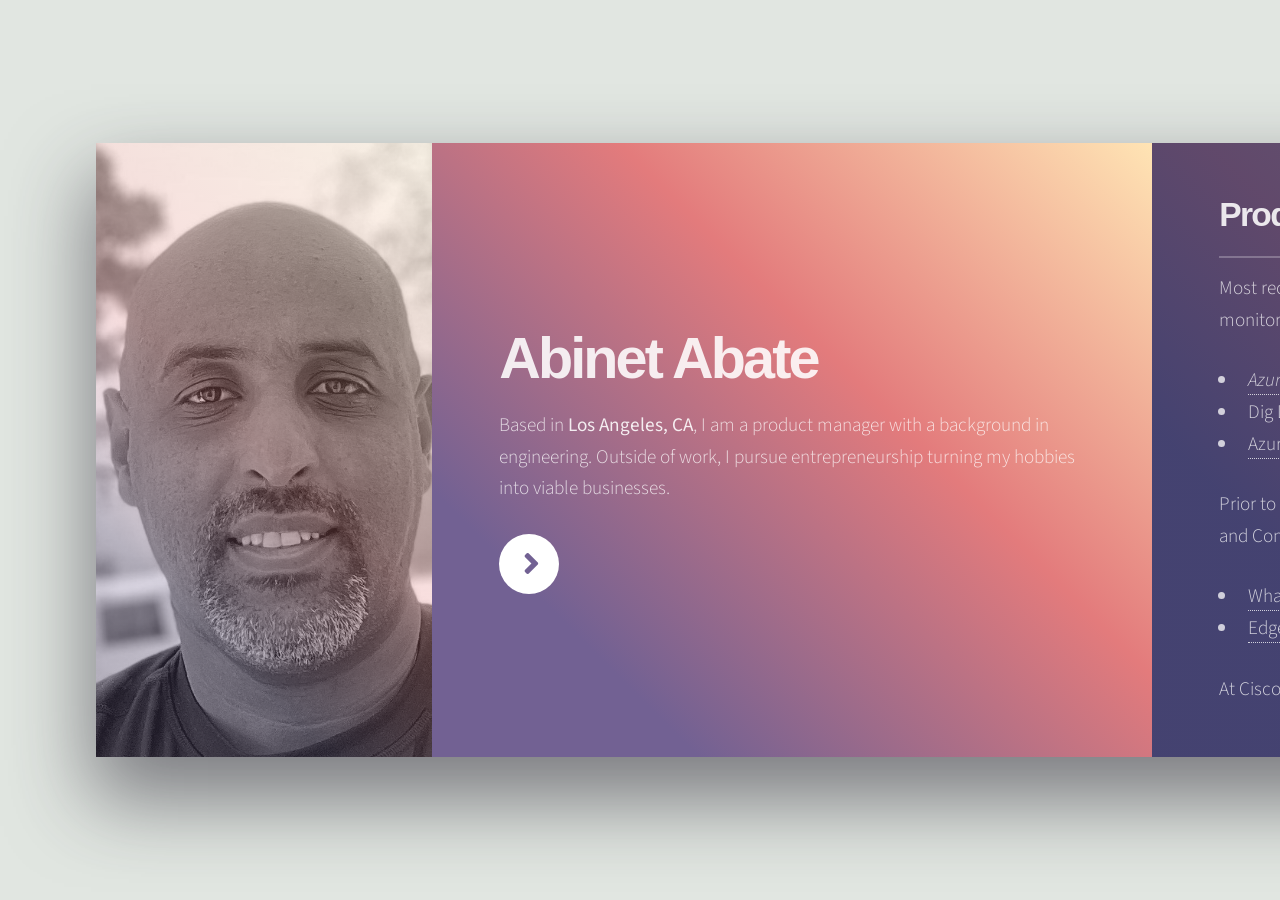
==== commit 94043acf: "removed entrepeneurship stuff" ====
--- a/src/portfolio/index.html
+++ b/src/portfolio/index.html
@@ -6,7 +6,7 @@
 -->
 <html>
 	<head>
-		<title>The Jolie Company</title>
+		<title>Abinet Abate Portfolio</title>
 		<meta charset="utf-8" />
 		<meta name="viewport" content="width=device-width, initial-scale=1, user-scalable=no" />
 		<link rel="stylesheet" href="assets/css/main.css" />
@@ -43,81 +43,10 @@
 									</ul>
 								</div>
 								<div class="image filtered span-1-75" data-position="25% 25%">
-									<img src="images/abinetabatephoto.jpg" alt="" />
+									<img src="images/abichu.jpg" alt="" />
 								</div>
 							</section>
-						<!-- Intro -->
-							<section class="panel">
-								<div class="gallery">
-									<div class="group span-3">
-										<div style="display: flex; flex-direction: column; justify-content: flex-end; height: 20%; width: 99.99999%; text-align: center; padding-bottom: 5px; background-image: url('images/gallery/thumbs/09.jpg')">
-												<h1 style="color: white;">Entrepreneurship</h1>
-										</div>
-										<div style="height: 80%; width: 45%; display: flex; flex-direction: column; justify-content: center; text-align: center; background-image: url('images/gallery/thumbs/veggiebackground2.png')">
-											<a href="#first" style="border-bottom: 0px;"><img style="border: 4px solid #C44629; border-radius: 15%;" src="images/intrologo.png"  alt="" /></a>
-										</div>
-										<div style="height: 80%;  width: 55%; display: flex; flex-direction: column; justify-content: center;">
-											<div style="height: 50%; width: 100%; display: flex; flex-direction: column; justify-content: center; text-align: center; background-image: url('images/gallery/thumbs/veggiebackground1.png')">
-												<a href="#second" style="border-bottom: 0px;"><img style="border: 4px solid white; border-radius: 15%;" src="images/introveggielogoc.png" alt="" /></a>
-											</div>
-										</div>
-										<!-- <a href="images/gallery/fulls/02.jpg" class="image filtered span-1" data-position="center"><img src="images/gallery/thumbs/02.jpg" alt="" /></a>
-										<a href="images/gallery/fulls/03.jpg" class="image filtered span-1" data-position="bottom"><img src="images/gallery/thumbs/03.jpg" alt="" /></a>
-										<a href="images/gallery/fulls/03.jpg" class="image filtered span-1" data-position="bottom"><img src="images/gallery/thumbs/03.jpg" alt="" /></a> -->
-									</div>
-								</div>
-							</section>
-						<!-- Jerky -->
-							<section class="panel banner left" id="first">
-								<div class="content color5 span-3-75">
-                                    <div style="all: unset; display: flex; justify-content: center"><img src="images/halfinchlogo.png"></div>
-                                    <div style="all: unset; display: flex; justify-content: center;"><h1 class="abinetmajor" style="color: #C44629;">BEEF JERKY</h1></div>
-									<div style="all: unset; display: flex; justify-content: center;">
-										<h2 class="abinetmajor" style="color: #C44629;"><span class="atyped" data-typed-items="13 GRAMS PROTEIN, 0 GRAMS SUGAR, 80 CALORIES"></span>
-											<span class="typed-cursor typed-cursor--blink" aria-hidden="true"></span>
-											<span class="typed-cursor typed-cursor--blink" aria-hidden="true"></span>
-										</h2>
-									</div>
-                                    <p><span style="font-weight: 1000; text-decoration: underline;">PERI BLAZE BEEF JERKY</span><span style="font-weight: 600;"> brings the intense heat of the fiery African Bird's Eye chilli (a.k.a peri peri) and balances it out with bold aromatic spices. The result is a flavorful bite that awakens your senses andkeeps you wanting more.</span></p>
-									<ul class="actions">
-										<li><a href="#second" class="button primary color1 circle icon solid fa-angle-right">Next</a></li>
-									</ul>
-								</div>
-								<div class="image span-2-75" data-position="0% 0%">
-									<img src="images/jerkyphoto.jpg" alt="" />
-								</div>
-							</section>
-						<!-- Veggie Combo -->
-                            <section class="panel banner left" id="second" style="background-color: #E6907C; background-size: 128px 128px auto;"> 
-								<div class="content span-3-75">
-									<div style="all: unset; display: flex; justify-content: center"><img src="images/introveggielogoc.png" alt="" /></div>
-									<div style="all: unset; display: flex; justify-content: center; margin: 10px 0px 10px 0px; height: 5%"></div>
-                                    <p style="color: #E8D30C;"><span style="font-weight: 1000; text-decoration: underline;">MIGHTY GRAIN ETHIOPIAN VEGGIE COMBO</span><span style="font-weight: 600;"> has traditional Ethiopian teff bread (injera) and 3 healthy vegetable dishes that tickle and delight your taste buds while satisfying your hunger. You can eat this dish the traditional way, with your hands tearing a piece of the bread to scoop up the veggies or you can use a utensil.</span></p>
-									<ul class="actions">
-										<li><a href="#third" class="button primary color1 circle icon solid fa-angle-right">Next</a></li>
-									</ul>
-								</div>       
-                                <div class="image span-4-75" data-position="0% 0%">
-									<img src="images/veggiecombo.jpg" alt="" />
-								</div>
-                            </section>
-
-						<!-- About Us -->
-							<section class="panel spotlight large left" id="third">
-								<div class="content span-3-75">
-									<div style="display: flex; flex-direction: column; justify-content: flex-start; height: 100%; width: 99.99999%; text-align: left;">
-										<h2 class="abinetmajor">Operations</h2>
-										<p>I rent kitchen time at commercial kitchens in the LA area and produce in small batches. Several years a go I did a short run at the Crenshaw Farmers Market. Then things got busy and I had to scale. Now I sell on a pre-order basis or for special events.</p>
-										<p>I'm gearing up to make a big push and bring these products to a broader audience.</p>
-										<p>I'm also working on my next product. It's Honey Wine. Super exciting</p>
-									</div>
-								</div>
-								<img src="images/openingday1e.jpg" text" style="padding: 40px 80px 40px 20px;"alt="" />
-								<div class="image filtered tinted" data-position="top right">
-									<img src="images/pic03.jpg" alt="" />
-								</div>
-							</section>
-
+					
 						<!-- Panel -->
 							<section class="panel">
 								<div class="intro color4 span-3-75">
